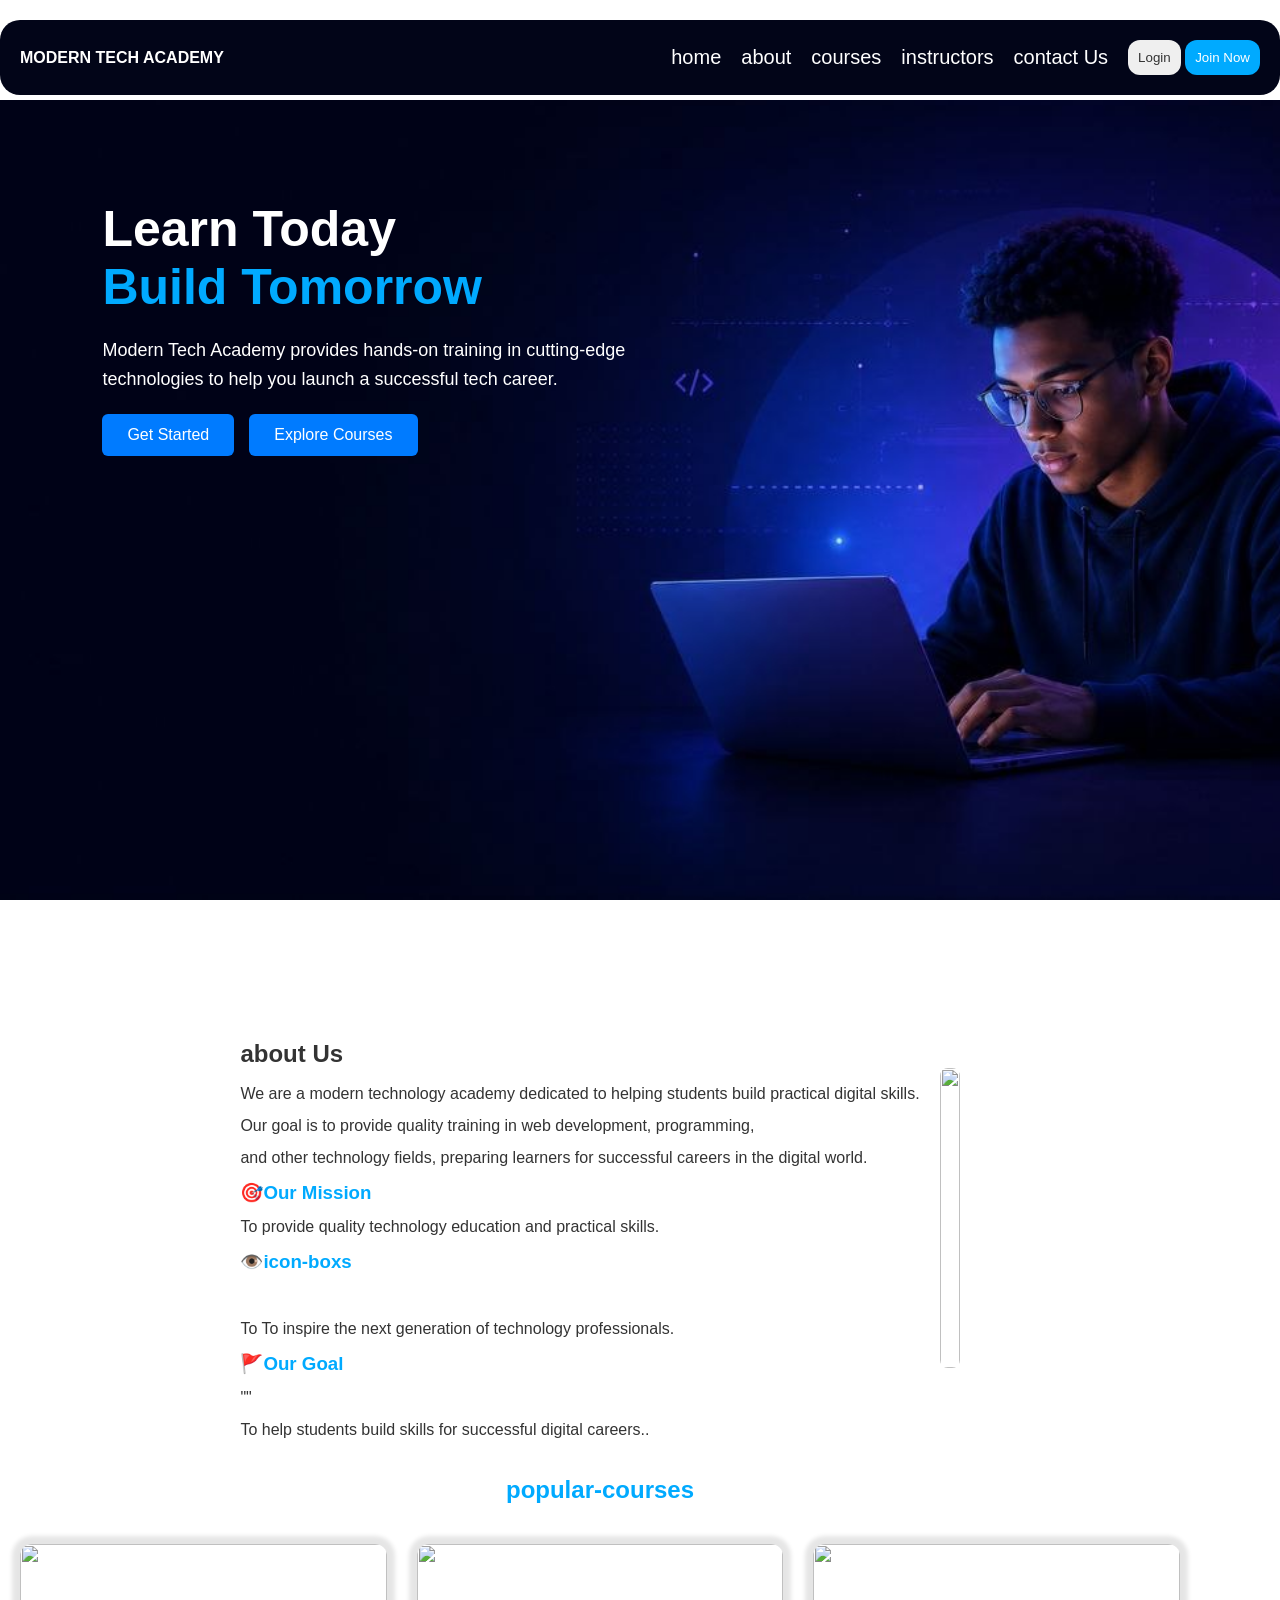
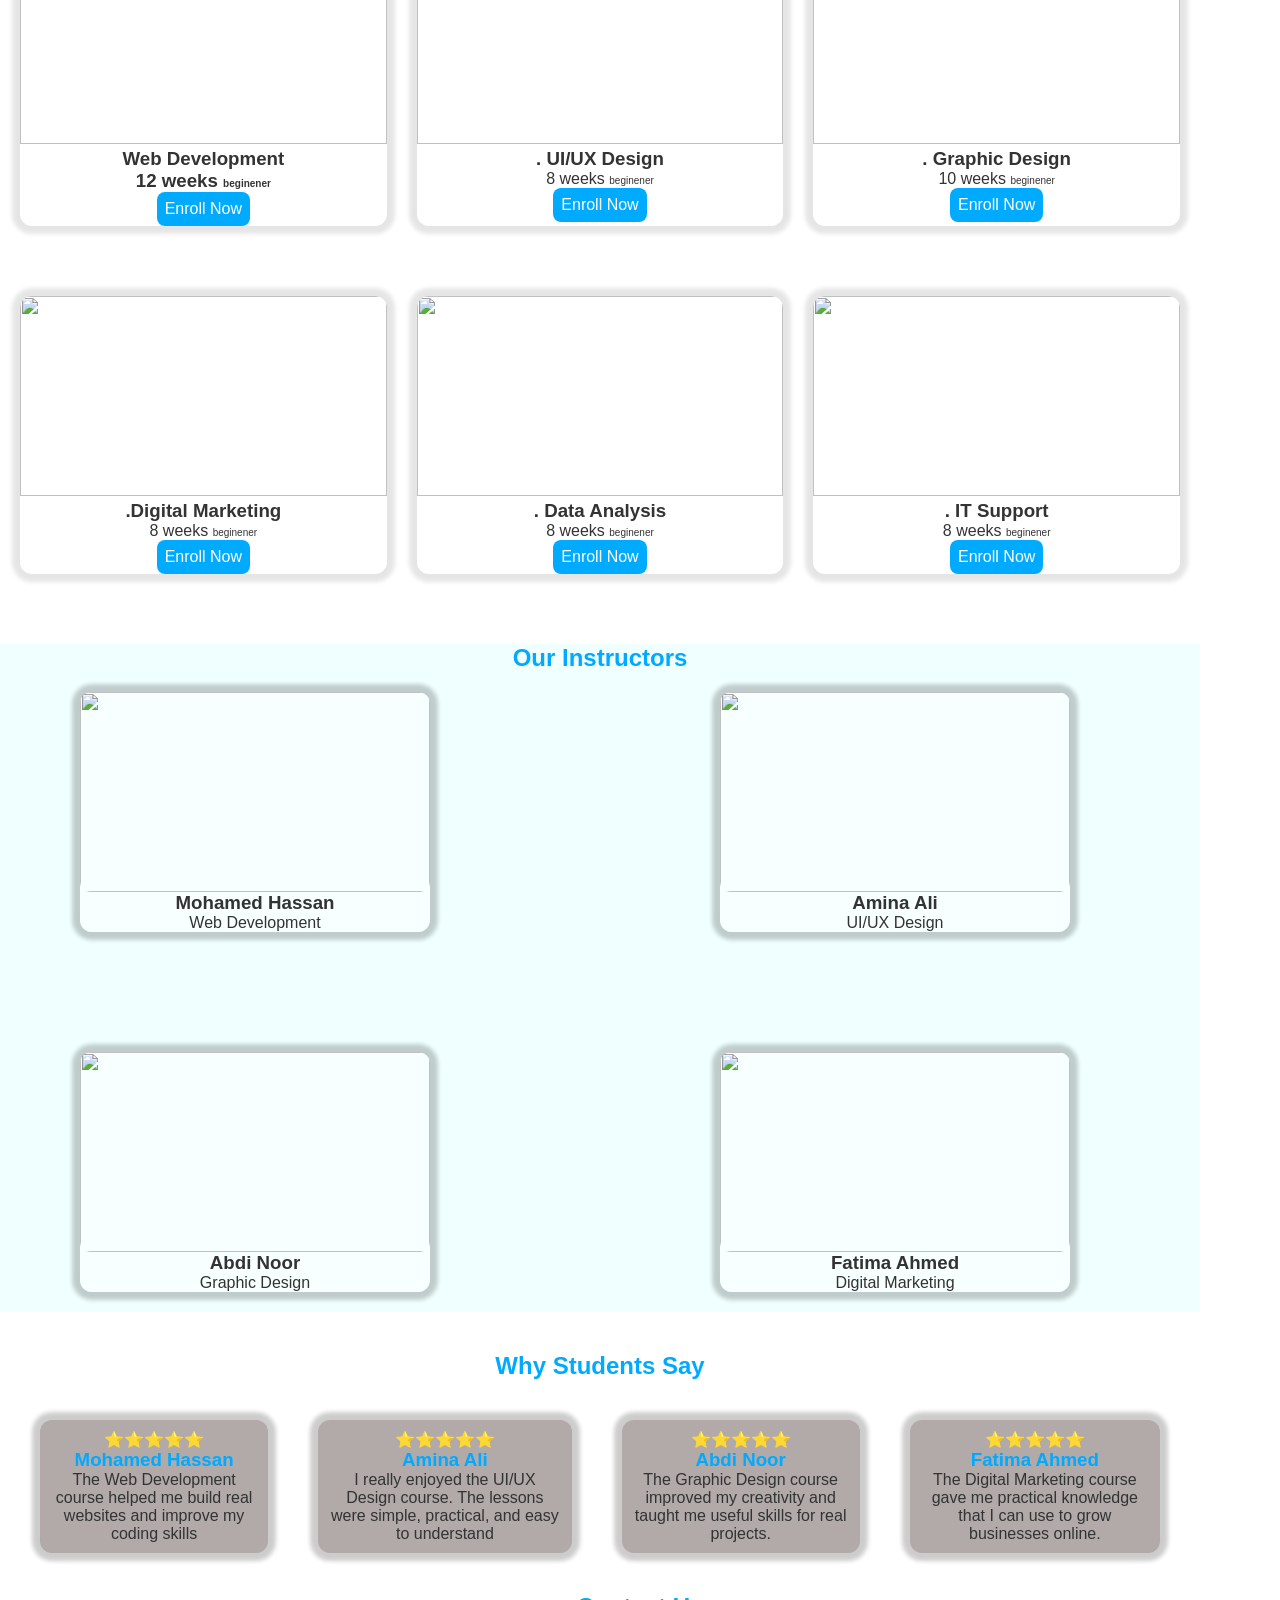
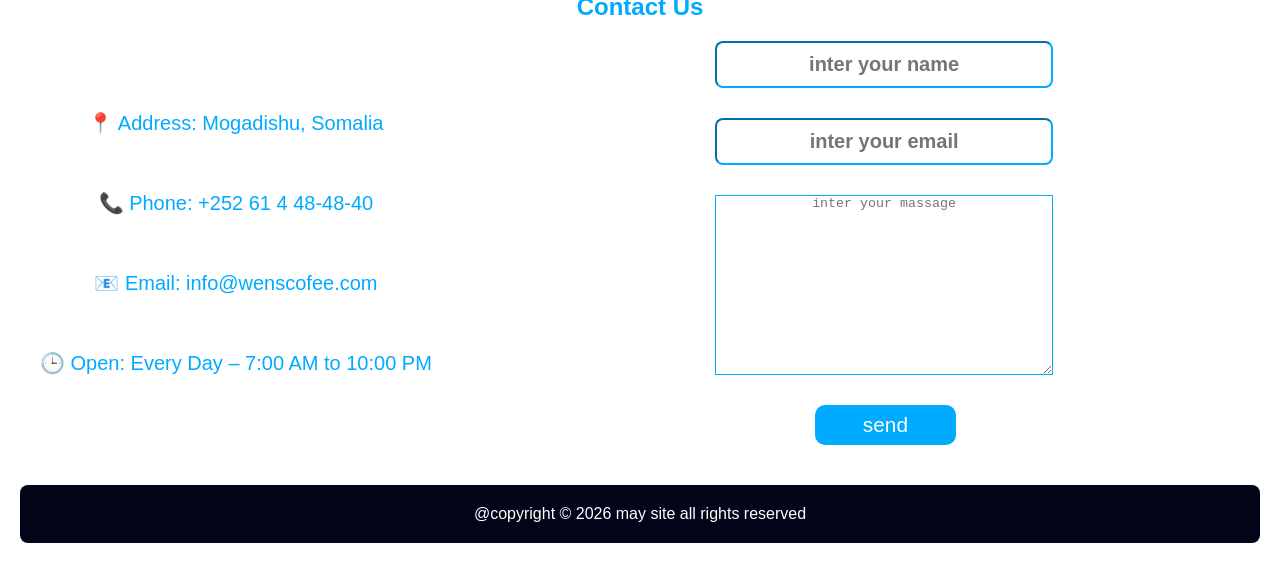
==== index.html @ 13db1edb "modern website" ====
<!DOCTYPE html>
<html lang="en">
<head>
    <meta charset="UTF-8">
    <meta name="viewport" content="width=device-width, initial-scale=1.0">
    <title>MODERN TECH ACADEMY</title>
    <link rel="stylesheet" href="style.css">
</head>
<body>

    <header>
        <h1>MODERN TECH ACADEMY</h1>
 <nav class="navbar">
     <ul>
        <li><a href="#home">home</a></li>
        <li><a href="#about">about</a></li>
        <li><a href="#courses">courses</a></li>
        <li><a href="#instructors">instructors</a></li>
        <li><a href="#contact">contact Us</a></li>
    
       <div class="button">
        
                <button class="btn-login">Login</button>
                <button class="btn-join">Join Now</button>

            </div>
        </ul>
</nav>
    
    </header>


<div class="hero"  id="home"> 

    <h2>Learn Today <br><span>Build Tomorrow</span></h2> 

    <p> 
        Modern Tech Academy provides hands-on training in cutting-edge 
        technologies to help you launch a successful tech career. 
    </p>

    <div class="hero-buttons">
        <button >Get Started</button>
        <button>Explore Courses</button>
    </div>

</div>



<!-- main-section -->
 <main>
<section id="about">
    <div class="contect">
    <h2>about Us</h2>
    <p>We are a modern technology academy dedicated to helping students build practical digital skills. <br>Our goal is to provide quality training in web development, programming,<br> and other technology fields, preparing learners for successful careers in the digital world.</p>
     <div class="icons">
        <div class="icon-boxs">
            <h3>🎯Our Mission</h3>
            <p>To provide quality technology education and practical skills.</p>

        </div>
        <div class="icon-boxs">
    
            <h3>👁️icon-boxs</h3><br>
            <p>To To inspire the next generation of technology professionals.</p>

        </div>
        <div class="icon-boxs">
            <h3>🚩Our Goal</h3>
            ""
            <p>To help students build skills for successful digital careers..</p>

        </div>

     </div>
    </div>

    <div class="about-image">
        <img src="https://media.istockphoto.com/id/1571674952/photo/back-view-of-teenage-girl-using-laptop-during-computer-class-at-high-school.jpg?s=612x612&w=0&k=20&c=sWRdiVLe3V6parbnby6vKGh4ZtUOgqmDd8uWuiWthV8=" alt="">

    </div>
</section>
<!-- courses -->
 <section id="courses">
       <h2>popular-courses</h2>
       <div class="courses-container">
    <div class="course-card">
    <img src="https://images.openai.com/static-rsc-4/QPNBPElZnaIVFCuU1VSzYpZhnJCaXeLyAg9jSMtHXM7Meg4sY9HgHfqc9CdBJuykXgiltqg2AqP-2JxrOMpMVvjF8WTwm7m_8i4-VIVR1AG2Lhk74aeWKw-ckvJ4wiFZkYzI7iluvey79s0nkLQ4tibq54R3rHczf3x38xFNwQY?purpose=inline">
    <h3>Web Development<course-card/h3>
    <p>12 weeks <span> beginener</span></p>
    <button>Enroll Now</button>

    </div>

    <div class="course-card">   
    <img src="https://images.openai.com/static-rsc-4/5BFVq3dOlryVgLButUFHd_aopmIiikff4LjKuGCVNMDlVCN0zPv23Qp_vHYm4eFmzEFRroyXSEyF7xWHnZBmP-GTmCRZQvD50b8I-0fr8AAPGaGbQIRkzKT0mFrcDV1WM1alyFQu-sE6wljj1wbhHzJGVXBiKbLoQDC5JfU7O3I?purpose=inline">
    <h3>. UI/UX Design</h3>
    <p>8 weeks <span> beginener</span></p>
    <button>Enroll Now</button>

    </div>
    <div class="course-card">
    <img src="https://images.openai.com/static-rsc-4/wadIYrkDdbzQtE0FFgJuhHxuRIfmAZLCueeH_5cL-sWtxZ0lhTbiu7riTDAtL-yFA9LCM2IeexCmgFSvjGltj98wkiQo5uZjVWQ8IHEI-CILM2HFhYnA7Nt1FY124AXuLBdJqXTqJKnvGsvfIw6rYlpRIA4PzXarXTJtFewpui4?purpose=inline">
    <h3>. Graphic Design</h3>
    <p>10 weeks <span> beginener</span></p>
    <button>Enroll Now</button>

    </div>

    <div class="course-card">
    <img src="https://images.openai.com/static-rsc-4/Pbz5mV8Gi0MfXARkfZIJ-rBdNbaqCtUgm1Ze3GsYQlXTgnXq-5APitQ5qFs2LAol3KTieX-4wpFQ8q1To-pUAaMq-fcREux3ouJYyxskHKlwC2AGlHE_px0f5DrXvKKX9p789McFXU1W1Na7WAlKsVvZE1kA-Mh5p1gciv9JzZE?purpose=inline">
    <h3>.Digital Marketing</h3>
    <p>8 weeks <span> beginener</span></p>
    <button>Enroll Now</button>

    </div>
    
    <div class="course-card">
    <img src="https://images.openai.com/static-rsc-4/udR6-RAWKyJRFujNPvj5HWeLfhmQVJvmnpXKdh02wZNJuPhtCirkPGSaOkUeelQojwge6yc7YvCxmDXoL4vTuF6tzMiCWPZ2q2TAIrYoiJPf_xU94xydB01lOKnOX-4BwQ7YSN4lCLRZaPIYbptPeHDAU_1m3X_FG5yVqysyRoQ?purpose=inline">
    <h3>. Data Analysis</h3>
    <p>8 weeks <span> beginener</span></p>
    <button>Enroll Now</button>

    </div>
    
    <div class="course-card">
    <img src="https://images.openai.com/static-rsc-4/T_APbc1acd6mASlPhoEKB7yC-YWphTMoVt8tp6qZBwCeEHeizMP6xfFBvezKenEMUezL5kEfuw92PzpiW82jmxJub4907EzYVIk2DL31hPcJRyDu7F1-dG3rTL8ySy-MjfR-Ch1YO4Mo2Kr-hqUy7rlRgbEanwL2KS-lMqP-rfY?purpose=inline">
    <h3>. IT Support</h3>
    <p>8 weeks <span> beginener</span></p>
    <button>Enroll Now</button>

    </div>
    
</div>
 </section>

 <!-- instructors -->
  <section id="instructors">
        <h2>Our Instructors</h2>
   <div class="instructors-container">


    <div  class="instructors-card">
        <img src="https://media.istockphoto.com/id/2224453551/photo/software-developers-reviewing-code-on-computer-screen.jpg?s=612x612&w=0&k=20&c=WdMGquMTr439uphaDsIHmOurjagiAPgQwKm7rtr5l20=">
          <h3>Mohamed Hassan</h3>
          <p>Web Development</p>

    </div>

    <div  class="instructors-card">
        <img src="https://media.istockphoto.com/id/2232843523/photo/ui-ux-design-and-development-concepts-developers-interact-with-cutting-edge-virtual-screens.jpg?s=612x612&w=0&k=20&c=0thc6YIjyeAivM_06FPCUQAZVjr3pdOsgFek9r8XrHo=" alt="">
          <h3>Amina Ali</h3>
          <p>UI/UX Design</p>

    </div>
    <div  class="instructors-card">
        <img src="https://media.istockphoto.com/id/2231947588/video/close-up-hand-of-creative-designer-team-brainstorm-branding-ar-project-with-designer-team-at.jpg?s=640x640&k=20&c=dAkFd8K-x8FV3yvwyA1BVLGDqOtS8E9l-L3f3H-qX34=" alt="">
          <h3>Abdi Noor</h3>
          <p>Graphic Design</p>

    </div>
    <div  class="instructors-card">
        <img src="https://media.istockphoto.com/id/2222963971/photo/businessman-analyzing-financial-data-on-laptop-in-modern-office.jpg?s=612x612&w=0&k=20&c=Mv05iXy3bP-xesdlL8d31TICCn1sh8po4mdjvXSZCj4=" alt="">
          <h3>Fatima Ahmed</h3>
          <p>Digital Marketing</p>

    </div>

   </div>

  </section>

  <!-- why students sey -->

  <section  class="students-say">

    <h2>Why Students Say</h2>

    <div class="student-container">
        
        <div class="student-card">
             <span>⭐️⭐️⭐️⭐️⭐️</span>
             <h3>Mohamed Hassan</h3>
             <p>The Web Development course helped me build real websites and improve my coding skills</p>

        </div>
        <div class="student-card">
             <span>⭐️⭐️⭐️⭐️⭐️</span>
             <h3>Amina Ali</h3>
             <p>I really enjoyed the UI/UX Design course. The lessons were simple, practical, and easy to understand</p>

        </div>
        <div class="student-card">
             <span>⭐️⭐️⭐️⭐️⭐️</span>
             <h3>Abdi Noor</h3>
             <p>The Graphic Design course improved my creativity and taught me useful skills for real projects.</p>

        </div>
        <div class="student-card">
             <span>⭐️⭐️⭐️⭐️⭐️</span>
             <h3>Fatima Ahmed</h3>
             <p>The Digital Marketing course gave me practical knowledge that I can use to grow businesses online.</p>

        </div>

    </div>

  </section>

 </main>
 <!-- contect us -->
 <section  id="contact">
       <h2>Contact Us</h2>
    <div class=" contect-us">

  
     
<div class="contact-info">
  

        <p>📍 Address: Mogadishu, Somalia</p>
        <p>📞 Phone: +252 61 4 48-48-40</p>
        <p>📧 Email: info@wenscofee.com</p>
        <p>🕒 Open: Every Day – 7:00 AM to 10:00 PM</p>
    </div>

    <form>
        <input type="text" placeholder="inter your name">
        <input type="email" placeholder="inter your email">
    <textarea  placeholder="inter your massage"></textarea>
    <button>send</button>

    </form>
</div>

    </section>

<footer>
            @copyright  &copy; 2026 may site  all rights reserved
        </footer>


    
</body>
</html>
---- style.css ----
*{
    margin: 0;
    padding: 0;
    box-sizing: border-box;
}

body{
    font-family:Arial, Helvetica, sans-serif;
    color: #333;
}

header{
    position: fixed;
    top: 0;
    left: 0;
    background-color: #020518;
    width: 100%;
    display: flex;
    justify-content:space-between;
    align-items: center;
    color: #fff;
    border-radius: 20px;
    flex-wrap: wrap;
    margin-right: 10px;
    margin-top: 20px;




}
header h1{
    font-size: 16px;
    padding: 20px;
}


 /* hero sction */
.hero {
    background-image: url("./image/image.modern.jpg");
    background-size: cover;
    background-position: center;
    background-repeat: no-repeat;
    background-attachment: fixed;
    padding: 100px 8%;
    color: white;
    height: 100vh;
    display: block;
    margin-top: 100px;
   

}

.hero h2 {
    font-size: 50px;
    margin:  0  0  20px;
}

.hero h2 span {
    color: #00aaff;
}

.hero p {
    font-size: 18px;
    line-height: 1.6;
    max-width: 600px;
}


/* buttens-------- */
.hero-buttons {
    display: flex;
    gap: 15px;
    margin-top: 20px;
}

.hero-buttons button {
    padding: 12px 25px;
    border: none;
    border-radius: 6px;
    font-size: 16px;
    cursor: pointer;
    background: #007bff;
    color: white;
}

.hero-buttons button:hover {
    background: #0056b3;
}









/* navbar */


 .navbar ul{
    display: flex;
    gap: 20px;
    align-items: center;
    margin: 20px;



} 


ul {
    list-style: none;


}

li a{
    text-decoration: none;
    color: #fff;
    font-size: 20px;
}


.button .btn-login{
   border-color:  inherit ;
    padding: 10px;
    color: #333;
    border: none;
    border-radius: 12px;

    
 }
.button .btn-join{
    background: #00aaff;
    padding: 10px;
    color: #fff;
    border: none;
    border-radius: 12px;

    
 }










/* main-section */
main{
    max-width: 1200px;

}

#about{
    display: flex;
    justify-content: center;
    align-items: center;
    gap: 20px;
    margin: auto;
    margin-bottom: 40px;
    margin: 30px;
    line-height: 2;

}
.about-section h2{
    text-align: center;
    font-size: 2rem;
    line-height: 1.6;

}
 .icon .icon-boxs{
    display: flex;
    gap: 20px;
}




.about-section .contect{
     margin-left: 20px;
}

 .about-image img{
   width: 100%;
  height: 300px;
  object-fit: cover;
  border-radius: 8px;
  margin-bottom: 40px;
  
 
} 
.about-section h2{
    color: #00aaff;
}

.contect h3{
    color: #00aaff;
}

/* courses section */
#courses h2{
    margin-top: 20px;
    text-align: center;
    color: #00aaff;
    margin-bottom: 40px;
    
    
}



.courses-container{
    display: grid;
    grid-template-columns: repeat(3,1fr);
    gap: 30px;
    margin: 10px  20px  30px;

}




.course-card{
    background:  #fff;
    text-align: center;
    overflow: hidden;
    box-shadow: 0 0 4px 8px rgba(0, 0, 0, 0.1);
    border-radius:  12px;
    margin-bottom: 40px;
     z-index: 999;
    transition: transform 0.3s ease;


}
.course-card:hover{
     transform: scale(1.05);

}



.course-card p span {
    font-size: 10px;
}

.course-card img{
     width:  100%;
     height: 200px;
     object-fit: cover;
}

.course-card button{
    padding: 8px;
    background-color:#00aaff;
    color: #fff;
    font-size: 16px;
    border: none;
    border-radius: 8px;

}

/* instructors-section */

#instructors{
    background-color: azure;
   text-align: center;
    color: #333;


}

#instructors  h2{
    font-size: 1.5rem;
    color: #00aaff;
}
 
.instructors-container{
    display:  grid;
    grid-template-columns: repeat(2,1fr);
   gap: 80px;


  

}

.instructors-card{
    background-color: #ffffff86;
    color: #333;
    border-radius: 12px;
    box-shadow:  0 0 4px 8px rgba(0, 0, 0, 0.2);
    margin:  20px auto;
    transition: transform 0.3s ease;
}

.instructors-card:hover{
    transform:  scale(1.05);
}




 .instructors-card{
 display:  flex;
 flex-direction: column;
 margin-left: 80px;
 align-items: center;

 

}




.instructors-card img{
    width: 350px;
    height: 200px;
    border-radius: 10px;
    align-items: center;
    margin-left:  30 auto;
 

}

/* students-say-section */


.students-say{

    text-align: center;
    color: #333;
    margin: 20px;
    padding: 20px;
    border-radius: 10px;

    
}

.students-say h2{

    color: #00aaff;
}

.student-container{
    display: flex;
    gap: 50px;
    margin-top: 40px;

}

.student-card{
    background-color: #b2a9a9;
    text-align: center;
    font-size: 16px;
    padding: 10px;
    box-shadow: 0 0 4px 8px rgba(0, 0, 0, 0.2);
    border-radius: 12px;
    transition: tranform 0.3s ease;
}

.student-card:hover{
    transform: scale(1.05);
}




.student-card h3{
    color: #00aaff;
}

/* contact us */

.contect-us{
    display: flex;
     justify-content: space-between;
     align-items: center;
     text-align: center;
     margin:  auto;
     padding: 20px;
     
}



#contact  {
    text-align: center;
    color: #00aaff;
    margin: auto;

}

.contect-us h2{
    text-align: center;
    color: #00aaff;
    margin-top: 30px;
}


.contact-info {
    font-size: 20px;
    line-height: 4;
    padding: 20px;
}

 form{
  display: grid;
  flex-direction: column;
  margin: auto;
gap: 30px;
}

form  input{
    width: 120%;
    font-size: 20px;
    text-align: center;
    font-weight: bold;
    padding: 10px;
    border-color: #00aaff;
    border-radius: 8px;
    text-shadow: 0 0 4px 10px rgba(0, 0, 0, 0.2);
    outline: none;

}

textarea{
    width: 120%;
    height: 20vh;
    text-align: center;
border-color: #00aaff;
outline: none;
}

form button{
   width: 50%;
   background-color: #00aaff;
   padding: 8px;
   font-size: 1.3rem;
   color: #fff;
   border: none;
   border-radius: 10px;
   align-items: center;
   margin-left: 100px;
   cursor: pointer ;
}


footer{
    background-color: #020518;
    margin: 20px;
    padding: 20px;
    text-align: center;
    border-radius: 8px;
    color: #fff;

}




/* =========================
   TABLET RESPONSIVE
   768px - 1024px
========================= */

@media (max-width: 1024px) {

    header {
        margin-top: 10px;
        border-radius: 12px;
        padding: 0 15px;
    }

    header h1 {
        font-size: 15px;
        padding: 15px 5px;
    }

    .navbar ul {
        gap: 12px;
        margin: 10px 5px;
    }

    li a {
        font-size: 16px;
    }

    .button .btn-login,
    .button .btn-join {
        padding: 8px 10px;
    }


    /* Hero */

    .hero {
        height: 80vh;
        padding: 120px 6% 60px;
        background-attachment: scroll;
    }

    .hero h2 {
        font-size: 42px;
    }

    .hero p {
        font-size: 17px;
        max-width: 550px;
    }


    /* About */

    #about {
        gap: 25px;
        margin: 30px 20px;
    }

    .about-image img {
        height: 250px;
    }


    /* Courses */

    .courses-container {
        grid-template-columns: repeat(2, 1fr);
        gap: 20px;
        margin: 10px 20px 30px;
    }


    /* Instructors */

    .instructors-container {
        grid-template-columns: repeat(2, 1fr);
        gap: 20px;
    }

    .instructors-card {
        margin-left: 20px;
        margin-right: 20px;
    }

    .instructors-card img {
        width: 90%;
        height: 200px;
        margin: 0;
    }


    /* Students */

    .student-container {
        flex-wrap: wrap;
        gap: 25px;
    }

    .student-card {
        flex: 1 1 45%;
    }


    /* Contact */

    .contect-us {
        gap: 30px;
        padding: 20px;
    }

    form input,
    textarea {
        width: 100%;
    }

    form button {
        width: 60%;
        margin-left: auto;
        margin-right: auto;
    }

}


/*  MOBILE RESPONSIVE 767px AND BELOW  */

@media (max-width: 767px) {

    /* Header */

    header {
        position: fixed;
        top: 0;
        left: 0;
        width: 100%;
        margin: 0;
        border-radius: 0;
        padding: 10px 15px;
        flex-direction: column;
        z-index: 9999;
    }

    header h1 {
        font-size: 18px;
        padding: 5px;
        text-align: center;
    }

    .navbar ul {
        display: flex;
        flex-wrap: wrap;
        justify-content: center;
        gap: 10px;
        margin: 8px 0;
    }

    li a {
        font-size: 14px;
    }

    .button {
        display: flex;
        gap: 8px;
        margin-bottom: 5px;
    }

    .button .btn-login,
    .button .btn-join {
        padding: 7px 10px;
        font-size: 13px;
    }


    /* Hero */

    .hero {
        height: auto;
        min-height: 100vh;
        padding: 150px 20px 70px;
        background-attachment: scroll;
        background-position: center;
    }

    .hero h2 {
        font-size: 35px;
        line-height: 1.2;
        margin-bottom: 20px;
    }

    .hero p {
        font-size: 16px;
        line-height: 1.6;
        max-width: 100%;
    }

    .hero-buttons {
        flex-direction: column;
        gap: 12px;
        width: 100%;
    }

    .hero-buttons button {
        width: 100%;
    }


    /* About */

    #about {
        flex-direction: column;
        margin: 30px 20px;
        gap: 20px;
        line-height: 1.7;
    }

    .about-section h2 {
        font-size: 1.7rem;
    }

    .about-section .contect {
        margin-left: 0;
    }

    .about-image {
        width: 100%;
    }

    .about-image img {
        width: 100%;
        height: 220px;
        margin-bottom: 20px;
    }


    /* Courses */

    #courses h2 {
        font-size: 1.7rem;
        margin-bottom: 30px;
    }

    .courses-container {
        grid-template-columns: 1fr;
        gap: 20px;
        margin: 10px 20px 30px;
    }

    .course-card {
        width: 100%;
        margin-bottom: 20px;
    }

    .course-card:hover {
        transform: none;
    }

    .course-card img {
        height: 200px;
    }


    /* Instructors */

    #instructors {
        padding: 30px 15px;
    }

    .instructors-container {
        grid-template-columns: 1fr;
        gap: 10px;
    }

    .instructors-card {
        width: 100%;
        margin: 15px auto;
        padding: 15px;
    }

    .instructors-card:hover {
        transform: none;
    }

    .instructors-card img {
        width: 100%;
        height: 220px;
        margin: 0;
        object-fit: cover;
    }


    /* Students Say */

    .students-say {
        margin: 20px 10px;
        padding: 15px;
    }

    .student-container {
        flex-direction: column;
        gap: 20px;
        margin-top: 30px;
    }

    .student-card {
        width: 100%;
    }

    .student-card:hover {
        transform: none;
    }


    /* Contact */

    .contect-us {
        flex-direction: column;
        gap: 30px;
        padding: 20px 15px;
    }

    .contact-info {
        font-size: 16px;
        line-height: 2.2;
        padding: 10px;
    }

    form {
        width: 100%;
        gap: 20px;
    }

    form input,
    textarea {
        width: 100%;
        font-size: 16px;
    }

    textarea {
        height: 150px;
    }

    form button {
        width: 70%;
        margin: auto;
        font-size: 1rem;
    }


    /* Footer */

    footer {
        margin: 10px;
        padding: 20px 10px;
        font-size: 14px;
    }

}
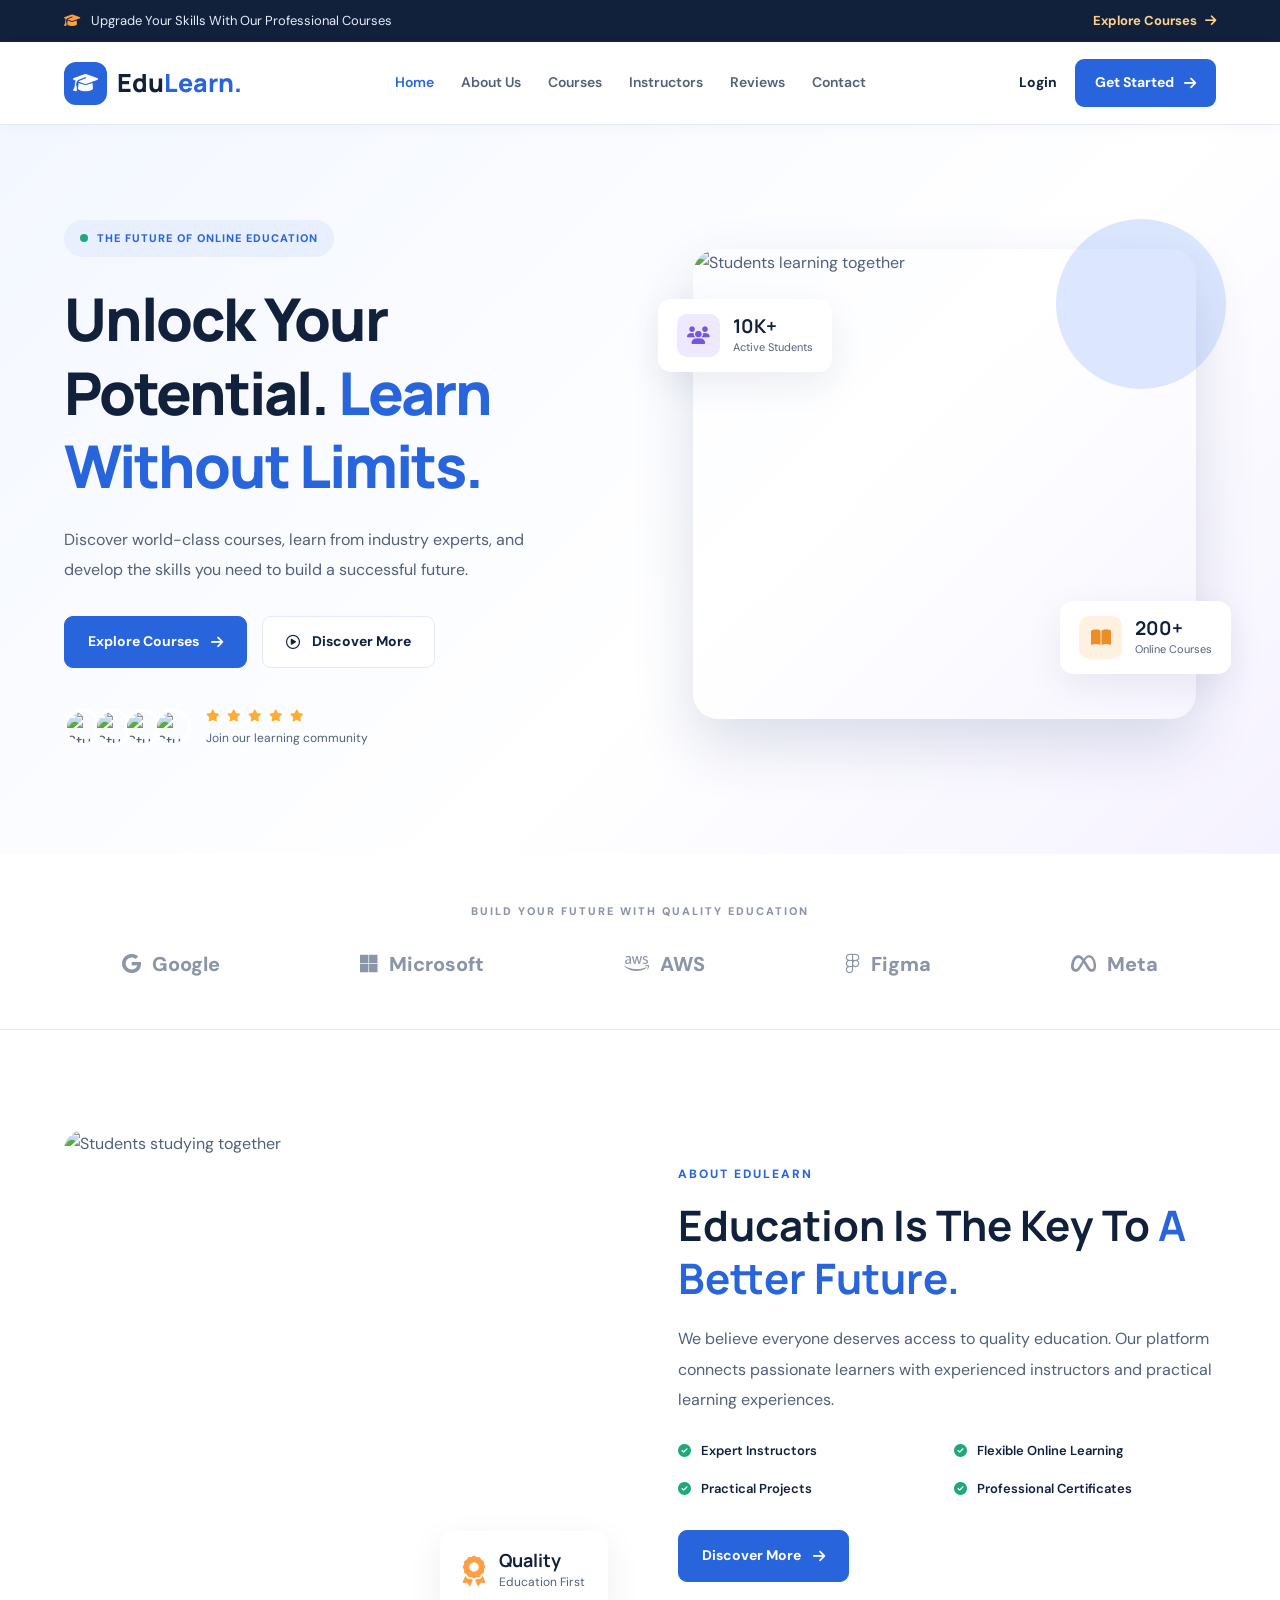
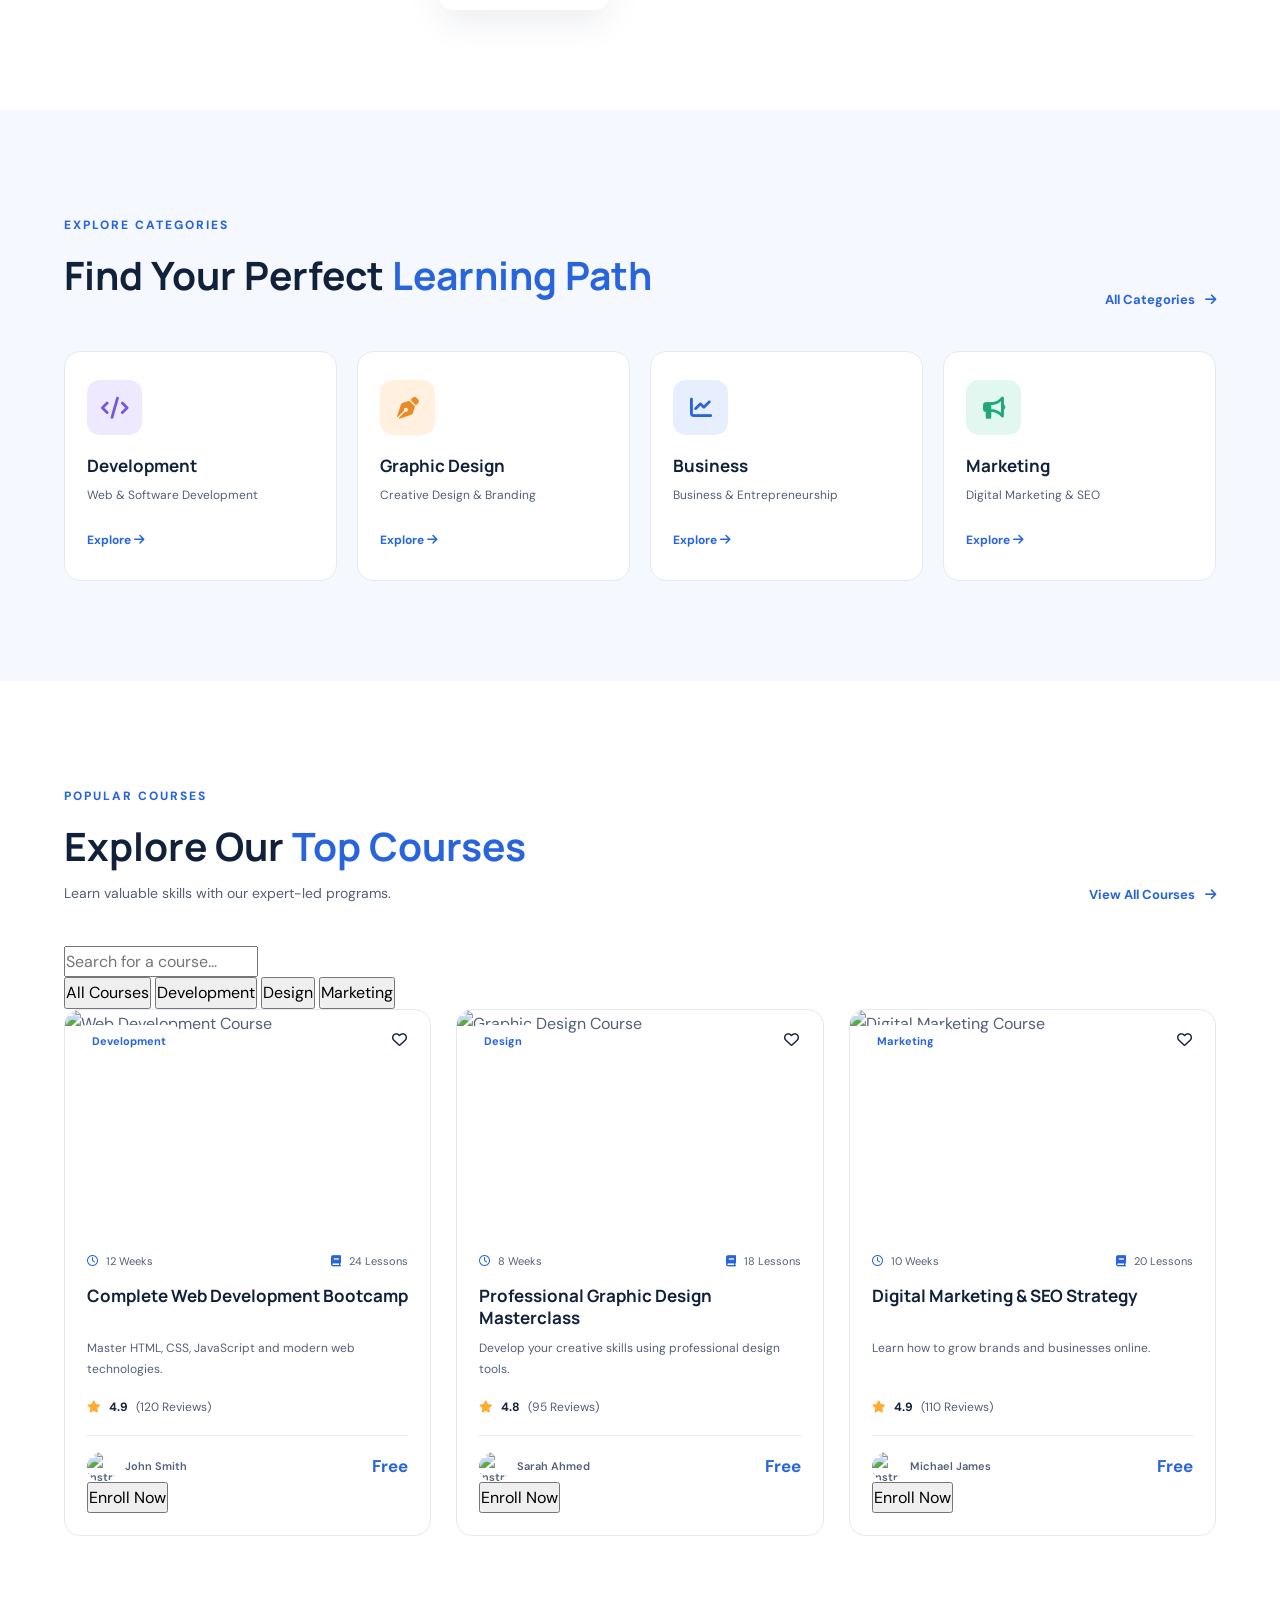
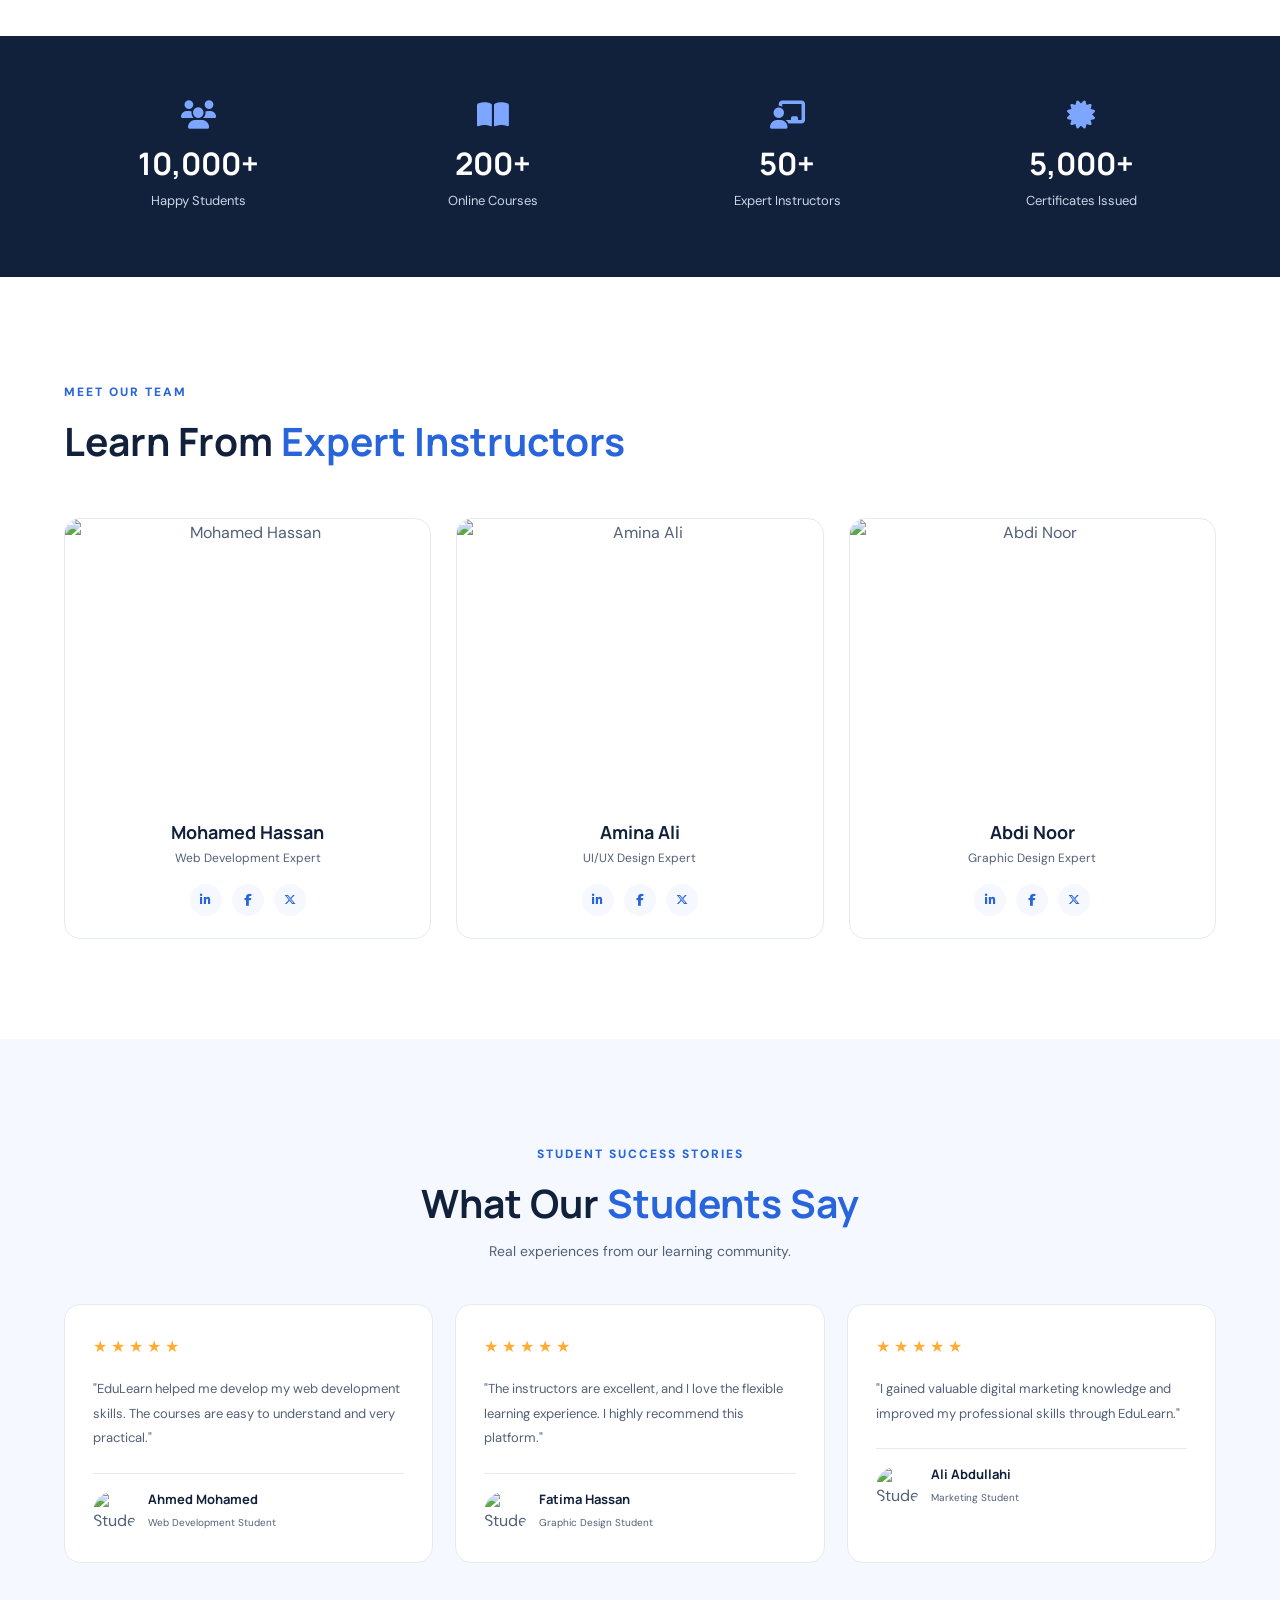
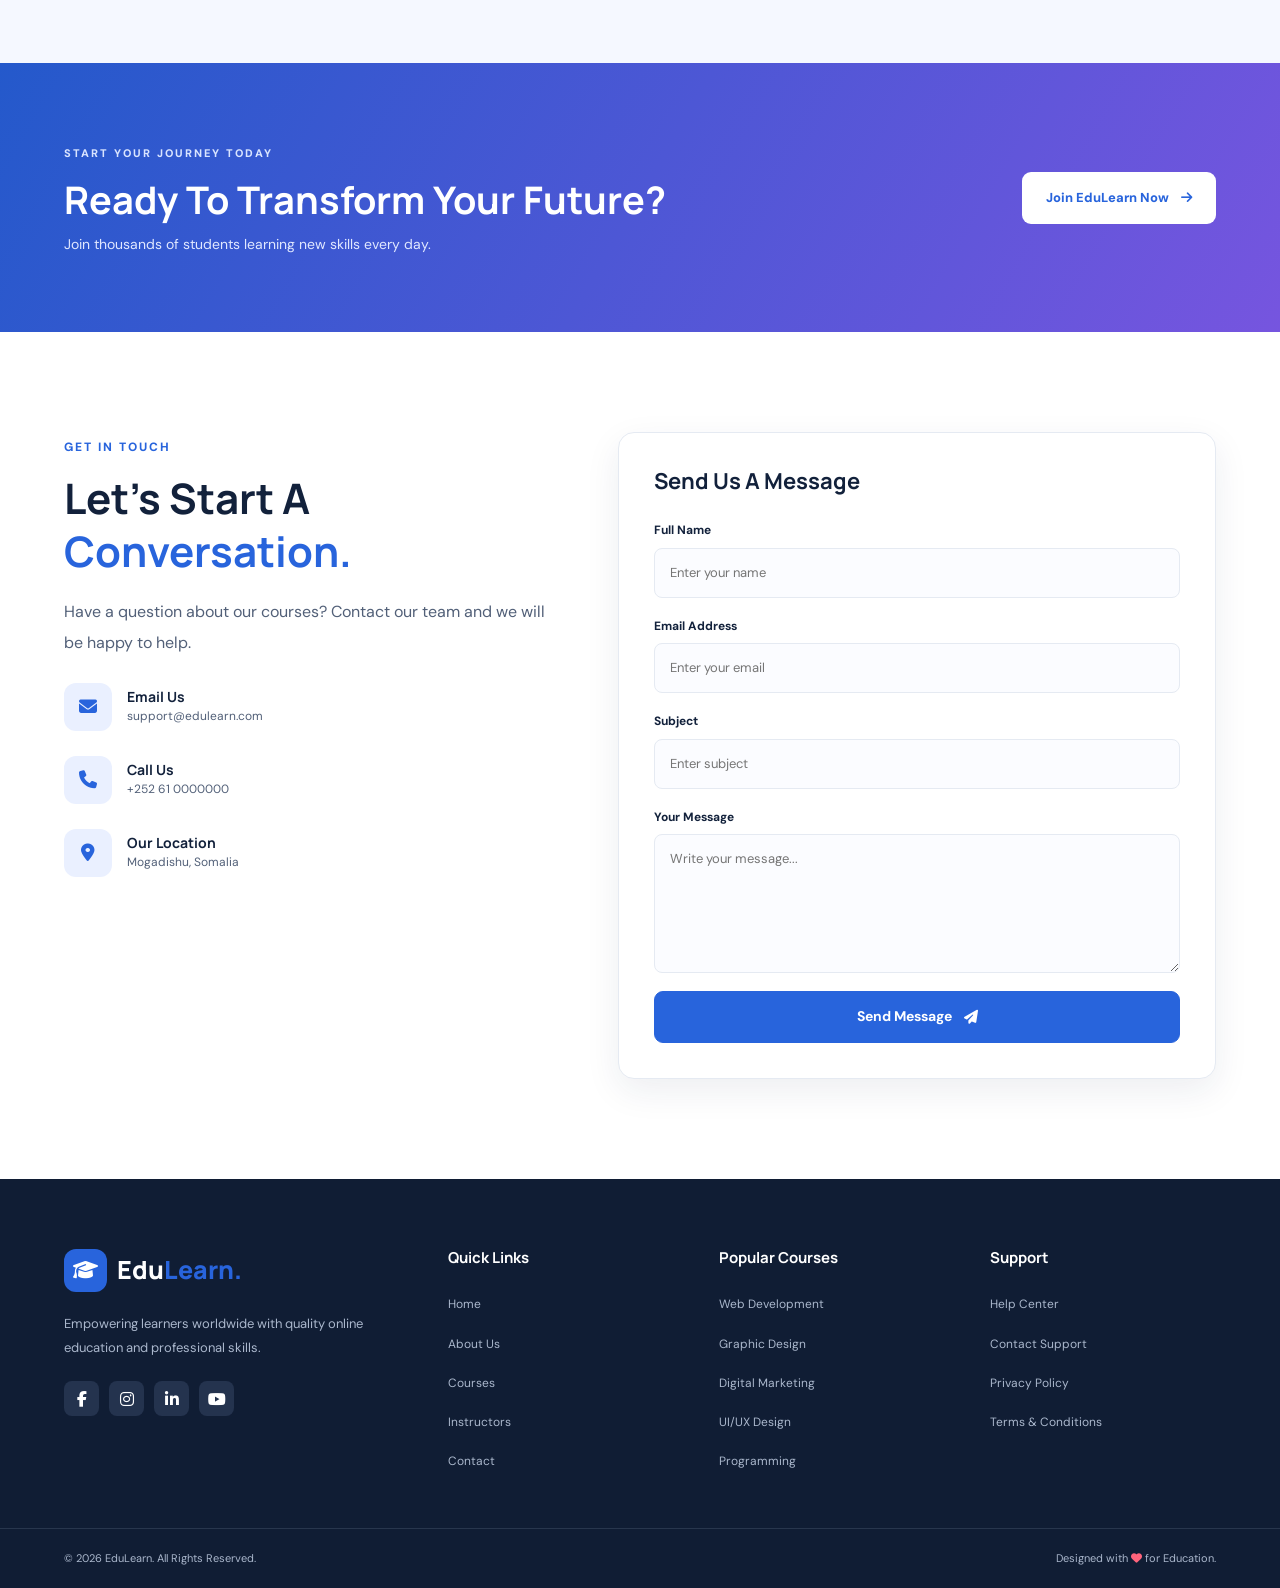
==== commit 7ad1d151: "leaning" ====
--- a/index.html
+++ b/index.html
@@ -1,247 +1,838 @@
 
-<!DOCTYPE html>
+<!doctype html>
 <html lang="en">
-<head>
-    <meta charset="UTF-8">
-    <meta name="viewport" content="width=device-width, initial-scale=1.0">
-    <title>MODERN TECH ACADEMY</title>
-    <link rel="stylesheet" href="style.css">
-</head>
-<body>
-
-    <header>
-        <h1>MODERN TECH ACADEMY</h1>
- <nav class="navbar">
-     <ul>
-        <li><a href="#home">home</a></li>
-        <li><a href="#about">about</a></li>
-        <li><a href="#courses">courses</a></li>
-        <li><a href="#instructors">instructors</a></li>
-        <li><a href="#contact">contact Us</a></li>
-    
-       <div class="button">
-        
-                <button class="btn-login">Login</button>
-                <button class="btn-join">Join Now</button>
-
-            </div>
-        </ul>
-</nav>
-    
+  <head>
+    <meta charset="UTF-8" />
+    <meta name="viewport" content="width=device-width, initial-scale=1.0" />
+
+    <meta
+      name="description"
+      content="EduLearn is a professional online learning platform offering courses, expert instructors and career development."
+    />
+    <meta
+      name="keywords"
+      content="Online Learning, Education, Courses, Web Development, Programming"
+    />
+    <meta name="author" content="EduLearn" />
+
+    <title>EduLearn - Learn Skills. Build Your Future.</title>
+
+    <!-- Google Fonts -->
+    <link rel="preconnect" href="https://fonts.googleapis.com" />
+    <link rel="preconnect" href="https://fonts.gstatic.com" crossorigin />
+    <link
+      href="https://fonts.googleapis.com/css2?family=DM+Sans:wght@400;500;600;700;800&family=Manrope:wght@400;500;600;700;800&display=swap"
+      rel="stylesheet"
+    />
+
+    <!-- Font Awesome -->
+    <link
+      rel="stylesheet"
+      href="https://cdnjs.cloudflare.com/ajax/libs/font-awesome/6.7.2/css/all.min.css"
+    />
+
+    <!-- Main CSS -->
+    <link rel="stylesheet" href="./style.css" />
+  </head>
+
+  <body>
+    <!-- ANNOUNCEMENT BAR -->
+    <div class="announcement-bar">
+      <div class="container announcement-content">
+        <p>
+          <i class="fa-solid fa-graduation-cap"></i>
+          Upgrade Your Skills With Our Professional Courses
+        </p>
+        <a href="#courses">
+          Explore Courses
+          <i class="fa-solid fa-arrow-right"></i>
+        </a>
+      </div>
+    </div>
+
+    <!-- HEADER -->
+    <header class="header" id="header">
+      <div class="container navbar">
+        <a href="#home" class="logo">
+          <div class="logo-icon">
+            <i class="fa-solid fa-graduation-cap"></i>
+          </div>
+          <span>Edu<span class="logo-highlight">Learn.</span></span>
+        </a>
+
+        <nav class="nav-menu" id="navMenu">
+          <ul class="nav-links">
+            <li><a href="#home" class="active">Home</a></li>
+            <li><a href="#about">About Us</a></li>
+            <li><a href="#courses">Courses</a></li>
+            <li><a href="#instructors">Instructors</a></li>
+            <li><a href="#testimonials">Reviews</a></li>
+            <li><a href="#contact">Contact</a></li>
+          </ul>
+
+          <div class="mobile-auth">
+            <a href="./login.html" class="login-btn" data-login-link>
+              Login
+            </a>
+
+            <a href="./login.html" class="register-btn" data-login-link>
+              Get Started
+            </a>
+
+            <a
+              href="./dashboard.html"
+              data-account-link
+              style="display: none"
+            >
+              My Account
+            </a>
+
+            <button type="button" data-logout style="display: none">
+              Logout
+            </button>
+          </div>
+        </nav>
+
+        <div class="nav-actions">
+          <a href="./login.html" class="login-btn" data-login-link>
+            Login
+          </a>
+
+          <a href="./login.html" class="register-btn" data-login-link>
+            Get Started
+            <i class="fa-solid fa-arrow-right"></i>
+          </a>
+
+          <a
+            href="./dashboard.html"
+            data-account-link
+            style="display: none"
+          >
+            My Account
+          </a>
+
+          <button type="button" data-logout style="display: none">
+            Logout
+          </button>
+        </div>
+
+        <button
+          class="menu-toggle"
+          id="menuToggle"
+          type="button"
+          aria-label="Open navigation menu"
+          aria-expanded="false"
+          aria-controls="navMenu"
+        >
+          <i class="fa-solid fa-bars"></i>
+        </button>
+      </div>
     </header>
 
-
-<div class="hero"  id="home"> 
-
-    <h2>Learn Today <br><span>Build Tomorrow</span></h2> 
-
-    <p> 
-        Modern Tech Academy provides hands-on training in cutting-edge 
-        technologies to help you launch a successful tech career. 
-    </p>
-
-    <div class="hero-buttons">
-        <button >Get Started</button>
-        <button>Explore Courses</button>
-    </div>
-
-</div>
-
-
-
-<!-- main-section -->
- <main>
-<section id="about">
-    <div class="contect">
-    <h2>about Us</h2>
-    <p>We are a modern technology academy dedicated to helping students build practical digital skills. <br>Our goal is to provide quality training in web development, programming,<br> and other technology fields, preparing learners for successful careers in the digital world.</p>
-     <div class="icons">
-        <div class="icon-boxs">
-            <h3>🎯Our Mission</h3>
-            <p>To provide quality technology education and practical skills.</p>
-
-        </div>
-        <div class="icon-boxs">
-    
-            <h3>👁️icon-boxs</h3><br>
-            <p>To To inspire the next generation of technology professionals.</p>
-
-        </div>
-        <div class="icon-boxs">
-            <h3>🚩Our Goal</h3>
-            ""
-            <p>To help students build skills for successful digital careers..</p>
-
-        </div>
-
-     </div>
-    </div>
-
-    <div class="about-image">
-        <img src="https://media.istockphoto.com/id/1571674952/photo/back-view-of-teenage-girl-using-laptop-during-computer-class-at-high-school.jpg?s=612x612&w=0&k=20&c=sWRdiVLe3V6parbnby6vKGh4ZtUOgqmDd8uWuiWthV8=" alt="">
-
-    </div>
-</section>
-<!-- courses -->
- <section id="courses">
-       <h2>popular-courses</h2>
-       <div class="courses-container">
-    <div class="course-card">
-    <img src="https://images.openai.com/static-rsc-4/QPNBPElZnaIVFCuU1VSzYpZhnJCaXeLyAg9jSMtHXM7Meg4sY9HgHfqc9CdBJuykXgiltqg2AqP-2JxrOMpMVvjF8WTwm7m_8i4-VIVR1AG2Lhk74aeWKw-ckvJ4wiFZkYzI7iluvey79s0nkLQ4tibq54R3rHczf3x38xFNwQY?purpose=inline">
-    <h3>Web Development<course-card/h3>
-    <p>12 weeks <span> beginener</span></p>
-    <button>Enroll Now</button>
-
-    </div>
-
-    <div class="course-card">   
-    <img src="https://images.openai.com/static-rsc-4/5BFVq3dOlryVgLButUFHd_aopmIiikff4LjKuGCVNMDlVCN0zPv23Qp_vHYm4eFmzEFRroyXSEyF7xWHnZBmP-GTmCRZQvD50b8I-0fr8AAPGaGbQIRkzKT0mFrcDV1WM1alyFQu-sE6wljj1wbhHzJGVXBiKbLoQDC5JfU7O3I?purpose=inline">
-    <h3>. UI/UX Design</h3>
-    <p>8 weeks <span> beginener</span></p>
-    <button>Enroll Now</button>
-
-    </div>
-    <div class="course-card">
-    <img src="https://images.openai.com/static-rsc-4/wadIYrkDdbzQtE0FFgJuhHxuRIfmAZLCueeH_5cL-sWtxZ0lhTbiu7riTDAtL-yFA9LCM2IeexCmgFSvjGltj98wkiQo5uZjVWQ8IHEI-CILM2HFhYnA7Nt1FY124AXuLBdJqXTqJKnvGsvfIw6rYlpRIA4PzXarXTJtFewpui4?purpose=inline">
-    <h3>. Graphic Design</h3>
-    <p>10 weeks <span> beginener</span></p>
-    <button>Enroll Now</button>
-
-    </div>
-
-    <div class="course-card">
-    <img src="https://images.openai.com/static-rsc-4/Pbz5mV8Gi0MfXARkfZIJ-rBdNbaqCtUgm1Ze3GsYQlXTgnXq-5APitQ5qFs2LAol3KTieX-4wpFQ8q1To-pUAaMq-fcREux3ouJYyxskHKlwC2AGlHE_px0f5DrXvKKX9p789McFXU1W1Na7WAlKsVvZE1kA-Mh5p1gciv9JzZE?purpose=inline">
-    <h3>.Digital Marketing</h3>
-    <p>8 weeks <span> beginener</span></p>
-    <button>Enroll Now</button>
-
-    </div>
-    
-    <div class="course-card">
-    <img src="https://images.openai.com/static-rsc-4/udR6-RAWKyJRFujNPvj5HWeLfhmQVJvmnpXKdh02wZNJuPhtCirkPGSaOkUeelQojwge6yc7YvCxmDXoL4vTuF6tzMiCWPZ2q2TAIrYoiJPf_xU94xydB01lOKnOX-4BwQ7YSN4lCLRZaPIYbptPeHDAU_1m3X_FG5yVqysyRoQ?purpose=inline">
-    <h3>. Data Analysis</h3>
-    <p>8 weeks <span> beginener</span></p>
-    <button>Enroll Now</button>
-
-    </div>
-    
-    <div class="course-card">
-    <img src="https://images.openai.com/static-rsc-4/T_APbc1acd6mASlPhoEKB7yC-YWphTMoVt8tp6qZBwCeEHeizMP6xfFBvezKenEMUezL5kEfuw92PzpiW82jmxJub4907EzYVIk2DL31hPcJRyDu7F1-dG3rTL8ySy-MjfR-Ch1YO4Mo2Kr-hqUy7rlRgbEanwL2KS-lMqP-rfY?purpose=inline">
-    <h3>. IT Support</h3>
-    <p>8 weeks <span> beginener</span></p>
-    <button>Enroll Now</button>
-
-    </div>
-    
-</div>
- </section>
-
- <!-- instructors -->
-  <section id="instructors">
-        <h2>Our Instructors</h2>
-   <div class="instructors-container">
-
-
-    <div  class="instructors-card">
-        <img src="https://media.istockphoto.com/id/2224453551/photo/software-developers-reviewing-code-on-computer-screen.jpg?s=612x612&w=0&k=20&c=WdMGquMTr439uphaDsIHmOurjagiAPgQwKm7rtr5l20=">
-          <h3>Mohamed Hassan</h3>
-          <p>Web Development</p>
-
-    </div>
-
-    <div  class="instructors-card">
-        <img src="https://media.istockphoto.com/id/2232843523/photo/ui-ux-design-and-development-concepts-developers-interact-with-cutting-edge-virtual-screens.jpg?s=612x612&w=0&k=20&c=0thc6YIjyeAivM_06FPCUQAZVjr3pdOsgFek9r8XrHo=" alt="">
-          <h3>Amina Ali</h3>
-          <p>UI/UX Design</p>
-
-    </div>
-    <div  class="instructors-card">
-        <img src="https://media.istockphoto.com/id/2231947588/video/close-up-hand-of-creative-designer-team-brainstorm-branding-ar-project-with-designer-team-at.jpg?s=640x640&k=20&c=dAkFd8K-x8FV3yvwyA1BVLGDqOtS8E9l-L3f3H-qX34=" alt="">
-          <h3>Abdi Noor</h3>
-          <p>Graphic Design</p>
-
-    </div>
-    <div  class="instructors-card">
-        <img src="https://media.istockphoto.com/id/2222963971/photo/businessman-analyzing-financial-data-on-laptop-in-modern-office.jpg?s=612x612&w=0&k=20&c=Mv05iXy3bP-xesdlL8d31TICCn1sh8po4mdjvXSZCj4=" alt="">
-          <h3>Fatima Ahmed</h3>
-          <p>Digital Marketing</p>
-
-    </div>
-
-   </div>
-
-  </section>
-
-  <!-- why students sey -->
-
-  <section  class="students-say">
-
-    <h2>Why Students Say</h2>
-
-    <div class="student-container">
-        
-        <div class="student-card">
-             <span>⭐️⭐️⭐️⭐️⭐️</span>
-             <h3>Mohamed Hassan</h3>
-             <p>The Web Development course helped me build real websites and improve my coding skills</p>
-
-        </div>
-        <div class="student-card">
-             <span>⭐️⭐️⭐️⭐️⭐️</span>
-             <h3>Amina Ali</h3>
-             <p>I really enjoyed the UI/UX Design course. The lessons were simple, practical, and easy to understand</p>
-
-        </div>
-        <div class="student-card">
-             <span>⭐️⭐️⭐️⭐️⭐️</span>
-             <h3>Abdi Noor</h3>
-             <p>The Graphic Design course improved my creativity and taught me useful skills for real projects.</p>
-
-        </div>
-        <div class="student-card">
-             <span>⭐️⭐️⭐️⭐️⭐️</span>
-             <h3>Fatima Ahmed</h3>
-             <p>The Digital Marketing course gave me practical knowledge that I can use to grow businesses online.</p>
-
-        </div>
-
-    </div>
-
-  </section>
-
- </main>
- <!-- contect us -->
- <section  id="contact">
-       <h2>Contact Us</h2>
-    <div class=" contect-us">
-
-  
-     
-<div class="contact-info">
-  
-
-        <p>📍 Address: Mogadishu, Somalia</p>
-        <p>📞 Phone: +252 61 4 48-48-40</p>
-        <p>📧 Email: info@wenscofee.com</p>
-        <p>🕒 Open: Every Day – 7:00 AM to 10:00 PM</p>
-    </div>
-
-    <form>
-        <input type="text" placeholder="inter your name">
-        <input type="email" placeholder="inter your email">
-    <textarea  placeholder="inter your massage"></textarea>
-    <button>send</button>
-
-    </form>
-</div>
-
-    </section>
-
-<footer>
-            @copyright  &copy; 2026 may site  all rights reserved
-        </footer>
-
-
-    
-</body>
-</html>+    <main>
+      <!-- HERO SECTION -->
+      <section class="hero" id="home">
+        <div class="container hero-container">
+          <div class="hero-content">
+            <div class="hero-badge">
+              <span class="badge-dot"></span>
+              THE FUTURE OF ONLINE EDUCATION
+            </div>
+
+            <h1>
+              Unlock Your Potential.
+              <span>Learn Without Limits.</span>
+            </h1>
+
+            <p class="hero-description">
+              Discover world-class courses, learn from industry experts, and
+              develop the skills you need to build a successful future.
+            </p>
+
+            <div class="hero-buttons">
+              <a href="#courses" class="btn-primary">
+                Explore Courses
+                <i class="fa-solid fa-arrow-right"></i>
+              </a>
+
+              <a href="#about" class="btn-secondary">
+                <i class="fa-regular fa-circle-play"></i>
+                Discover More
+              </a>
+            </div>
+
+            <div class="hero-trust">
+              <div class="trust-avatars">
+                <img src="https://i.pravatar.cc/80?img=12" alt="Student" />
+                <img src="https://i.pravatar.cc/80?img=32" alt="Student" />
+                <img src="https://i.pravatar.cc/80?img=47" alt="Student" />
+                <img src="https://i.pravatar.cc/80?img=11" alt="Student" />
+              </div>
+
+              <div class="trust-info">
+                <div class="trust-rating">
+                  <i class="fa-solid fa-star"></i>
+                  <i class="fa-solid fa-star"></i>
+                  <i class="fa-solid fa-star"></i>
+                  <i class="fa-solid fa-star"></i>
+                  <i class="fa-solid fa-star"></i>
+                </div>
+                <p>Join our learning community</p>
+              </div>
+            </div>
+          </div>
+
+          <div class="hero-visual">
+            <div class="hero-image-wrapper">
+              <img
+                src="https://images.unsplash.com/photo-1522202176988-66273c2fd55f?auto=format&fit=crop&w=1000&q=85"
+                alt="Students learning together"
+              />
+            </div>
+
+            <div class="floating-card students-card">
+              <div class="floating-icon purple-icon">
+                <i class="fa-solid fa-users"></i>
+              </div>
+              <div>
+                <h3>10K+</h3>
+                <p>Active Students</p>
+              </div>
+            </div>
+
+            <div class="floating-card courses-card">
+              <div class="floating-icon orange-icon">
+                <i class="fa-solid fa-book-open"></i>
+              </div>
+              <div>
+                <h3>200+</h3>
+                <p>Online Courses</p>
+              </div>
+            </div>
+
+            <div class="hero-decoration"></div>
+          </div>
+        </div>
+      </section>
+
+      <!-- PARTNERS -->
+      <section class="partners">
+        <div class="container">
+          <p>BUILD YOUR FUTURE WITH QUALITY EDUCATION</p>
+
+          <div class="partner-logos">
+            <span><i class="fa-brands fa-google"></i> Google</span>
+            <span><i class="fa-brands fa-microsoft"></i> Microsoft</span>
+            <span><i class="fa-brands fa-aws"></i> AWS</span>
+            <span><i class="fa-brands fa-figma"></i> Figma</span>
+            <span><i class="fa-brands fa-meta"></i> Meta</span>
+          </div>
+        </div>
+      </section>
+
+      <!-- ABOUT -->
+      <section class="about section-padding" id="about">
+        <div class="container about-grid">
+          <div class="about-image">
+            <img
+              src="https://images.unsplash.com/photo-1523240795612-9a054b0db644?auto=format&fit=crop&w=900&q=85"
+              alt="Students studying together"
+            />
+
+            <div class="about-experience">
+              <i class="fa-solid fa-award"></i>
+              <div>
+                <h3>Quality</h3>
+                <p>Education First</p>
+              </div>
+            </div>
+          </div>
+
+          <div class="about-content">
+            <span class="section-label">ABOUT EDULEARN</span>
+
+            <h2>
+              Education Is The Key To
+              <span>A Better Future.</span>
+            </h2>
+
+            <p>
+              We believe everyone deserves access to quality education. Our
+              platform connects passionate learners with experienced instructors
+              and practical learning experiences.
+            </p>
+
+            <div class="about-features">
+              <div>
+                <i class="fa-solid fa-circle-check"></i> Expert Instructors
+              </div>
+              <div>
+                <i class="fa-solid fa-circle-check"></i> Flexible Online
+                Learning
+              </div>
+              <div>
+                <i class="fa-solid fa-circle-check"></i> Practical Projects
+              </div>
+              <div>
+                <i class="fa-solid fa-circle-check"></i> Professional
+                Certificates
+              </div>
+            </div>
+
+            <a href="#courses" class="btn-primary">
+              Discover More
+              <i class="fa-solid fa-arrow-right"></i>
+            </a>
+          </div>
+        </div>
+      </section>
+
+      <!-- CATEGORIES -->
+      <section class="categories section-padding" id="categories">
+        <div class="container">
+          <div class="section-heading">
+            <div>
+              <span class="section-label">EXPLORE CATEGORIES</span>
+              <h2>Find Your Perfect <span>Learning Path</span></h2>
+            </div>
+
+            <a href="#courses" class="text-link">
+              All Categories
+              <i class="fa-solid fa-arrow-right"></i>
+            </a>
+          </div>
+
+          <div class="category-grid">
+            <a href="#courses" class="category-card" data-category="development">
+              <div class="category-icon purple-bg">
+                <i class="fa-solid fa-code"></i>
+              </div>
+              <h3>Development</h3>
+              <p>Web & Software Development</p>
+              <span>Explore <i class="fa-solid fa-arrow-right"></i></span>
+            </a>
+
+            <a href="#courses" class="category-card" data-category="design">
+              <div class="category-icon orange-bg">
+                <i class="fa-solid fa-pen-nib"></i>
+              </div>
+              <h3>Graphic Design</h3>
+              <p>Creative Design & Branding</p>
+              <span>Explore <i class="fa-solid fa-arrow-right"></i></span>
+            </a>
+
+            <a href="#courses" class="category-card" data-category="business">
+              <div class="category-icon blue-bg">
+                <i class="fa-solid fa-chart-line"></i>
+              </div>
+              <h3>Business</h3>
+              <p>Business & Entrepreneurship</p>
+              <span>Explore <i class="fa-solid fa-arrow-right"></i></span>
+            </a>
+
+            <a href="#courses" class="category-card" data-category="marketing">
+              <div class="category-icon green-bg">
+                <i class="fa-solid fa-bullhorn"></i>
+              </div>
+              <h3>Marketing</h3>
+              <p>Digital Marketing & SEO</p>
+              <span>Explore <i class="fa-solid fa-arrow-right"></i></span>
+            </a>
+          </div>
+        </div>
+      </section>
+
+      <!-- COURSES -->
+      <section class="courses section-padding" id="courses">
+        <div class="container">
+          <div class="section-heading">
+            <div>
+              <span class="section-label">POPULAR COURSES</span>
+              <h2>Explore Our <span>Top Courses</span></h2>
+              <p>Learn valuable skills with our expert-led programs.</p>
+            </div>
+
+            <a href="./courses.html" class="text-link">
+              View All Courses
+              <i class="fa-solid fa-arrow-right"></i>
+            </a>
+          </div>
+
+          <!-- SEARCH AND FILTER -->
+          <div class="course-tools">
+            <input
+              type="search"
+              id="courseSearch"
+              placeholder="Search for a course..."
+              aria-label="Search courses"
+            />
+
+            <div class="course-filters">
+              <button type="button" data-filter="all" class="active">
+                All Courses
+              </button>
+              <button type="button" data-filter="development">
+                Development
+              </button>
+              <button type="button" data-filter="design">Design</button>
+              <button type="button" data-filter="marketing">Marketing</button>
+            </div>
+          </div>
+
+          <div class="course-grid">
+            <article class="course-card" data-category="development">
+              <div class="course-image">
+                <img
+                  src="https://images.unsplash.com/photo-1498050108023-c5249f4df085?auto=format&fit=crop&w=800&q=85"
+                  alt="Web Development Course"
+                />
+
+                <span class="course-category">Development</span>
+
+                <button class="wishlist-btn" type="button" aria-label="Add to wishlist">
+                  <i class="fa-regular fa-heart"></i>
+                </button>
+              </div>
+
+              <div class="course-content">
+                <div class="course-meta">
+                  <span><i class="fa-regular fa-clock"></i> 12 Weeks</span>
+                  <span><i class="fa-solid fa-book"></i> 24 Lessons</span>
+                </div>
+
+                <h3 class="course-title">Complete Web Development Bootcamp</h3>
+                <p>Master HTML, CSS, JavaScript and modern web technologies.</p>
+
+                <div class="course-rating">
+                  <i class="fa-solid fa-star"></i>
+                  <strong>4.9</strong>
+                  <span>(120 Reviews)</span>
+                </div>
+
+                <div class="course-footer">
+                  <div class="instructor-mini">
+                    <img src="https://i.pravatar.cc/80?img=12" alt="Instructor" />
+                    <span>John Smith</span>
+                  </div>
+                  <strong>Free</strong>
+                </div>
+
+                <button class="enroll-btn" type="button" data-course="Complete Web Development Bootcamp">
+                  Enroll Now
+                </button>
+              </div>
+            </article>
+
+            <article class="course-card" data-category="design">
+              <div class="course-image">
+                <img
+                  src="https://images.unsplash.com/photo-1626785774573-4b799315345d?auto=format&fit=crop&w=800&q=85"
+                  alt="Graphic Design Course"
+                />
+
+                <span class="course-category">Design</span>
+
+                <button class="wishlist-btn" type="button" aria-label="Add to wishlist">
+                  <i class="fa-regular fa-heart"></i>
+                </button>
+              </div>
+
+              <div class="course-content">
+                <div class="course-meta">
+                  <span><i class="fa-regular fa-clock"></i> 8 Weeks</span>
+                  <span><i class="fa-solid fa-book"></i> 18 Lessons</span>
+                </div>
+
+                <h3 class="course-title">
+                  Professional Graphic Design Masterclass
+                </h3>
+                <p>
+                  Develop your creative skills using professional design tools.
+                </p>
+
+                <div class="course-rating">
+                  <i class="fa-solid fa-star"></i>
+                  <strong>4.8</strong>
+                  <span>(95 Reviews)</span>
+                </div>
+
+                <div class="course-footer">
+                  <div class="instructor-mini">
+                    <img src="https://i.pravatar.cc/80?img=32" alt="Instructor" />
+                    <span>Sarah Ahmed</span>
+                  </div>
+                  <strong>Free</strong>
+                </div>
+
+                <button class="enroll-btn" type="button" data-course="Professional Graphic Design Masterclass">
+                  Enroll Now
+                </button>
+              </div>
+            </article>
+
+            <article class="course-card" data-category="marketing">
+              <div class="course-image">
+                <img
+                  src="https://images.unsplash.com/photo-1557838923-2985c318be48?auto=format&fit=crop&w=800&q=85"
+                  alt="Digital Marketing Course"
+                />
+
+                <span class="course-category">Marketing</span>
+
+                <button class="wishlist-btn" type="button" aria-label="Add to wishlist">
+                  <i class="fa-regular fa-heart"></i>
+                </button>
+              </div>
+
+              <div class="course-content">
+                <div class="course-meta">
+                  <span><i class="fa-regular fa-clock"></i> 10 Weeks</span>
+                  <span><i class="fa-solid fa-book"></i> 20 Lessons</span>
+                </div>
+
+                <h3 class="course-title">Digital Marketing & SEO Strategy</h3>
+                <p>Learn how to grow brands and businesses online.</p>
+
+                <div class="course-rating">
+                  <i class="fa-solid fa-star"></i>
+                  <strong>4.9</strong>
+                  <span>(110 Reviews)</span>
+                </div>
+
+                <div class="course-footer">
+                  <div class="instructor-mini">
+                    <img src="https://i.pravatar.cc/80?img=47" alt="Instructor" />
+                    <span>Michael James</span>
+                  </div>
+                  <strong>Free</strong>
+                </div>
+
+                <button class="enroll-btn" type="button" data-course="Digital Marketing & SEO Strategy">
+                  Enroll Now
+                </button>
+              </div>
+            </article>
+          </div>
+        </div>
+      </section>
+
+      <!-- STATISTICS -->
+      <section class="statistics">
+        <div class="container statistics-grid">
+          <div class="stat-item">
+            <i class="fa-solid fa-users"></i>
+            <h2>10,000+</h2>
+            <p>Happy Students</p>
+          </div>
+
+          <div class="stat-item">
+            <i class="fa-solid fa-book-open"></i>
+            <h2>200+</h2>
+            <p>Online Courses</p>
+          </div>
+
+          <div class="stat-item">
+            <i class="fa-solid fa-chalkboard-user"></i>
+            <h2>50+</h2>
+            <p>Expert Instructors</p>
+          </div>
+
+          <div class="stat-item">
+            <i class="fa-solid fa-certificate"></i>
+            <h2>5,000+</h2>
+            <p>Certificates Issued</p>
+          </div>
+        </div>
+      </section>
+
+      <!-- INSTRUCTORS -->
+      <section class="instructors section-padding" id="instructors">
+        <div class="container">
+          <div class="section-heading">
+            <div>
+              <span class="section-label">MEET OUR TEAM</span>
+              <h2>Learn From <span>Expert Instructors</span></h2>
+            </div>
+          </div>
+
+          <div class="instructor-grid">
+            <article class="instructor-card">
+              <img src="https://i.pravatar.cc/400?img=12" alt="Mohamed Hassan" />
+              <div>
+                <h3>Mohamed Hassan</h3>
+                <p>Web Development Expert</p>
+                <div class="social-links">
+                  <a href="#contact" aria-label="LinkedIn"><i class="fa-brands fa-linkedin-in"></i></a>
+                  <a href="#contact" aria-label="Facebook"><i class="fa-brands fa-facebook-f"></i></a>
+                  <a href="#contact" aria-label="X"><i class="fa-brands fa-x-twitter"></i></a>
+                </div>
+              </div>
+            </article>
+
+            <article class="instructor-card">
+              <img src="https://i.pravatar.cc/400?img=47" alt="Amina Ali" />
+              <div>
+                <h3>Amina Ali</h3>
+                <p>UI/UX Design Expert</p>
+                <div class="social-links">
+                  <a href="#contact" aria-label="LinkedIn"><i class="fa-brands fa-linkedin-in"></i></a>
+                  <a href="#contact" aria-label="Facebook"><i class="fa-brands fa-facebook-f"></i></a>
+                  <a href="#contact" aria-label="X"><i class="fa-brands fa-x-twitter"></i></a>
+                </div>
+              </div>
+            </article>
+
+            <article class="instructor-card">
+              <img src="https://i.pravatar.cc/400?img=11" alt="Abdi Noor" />
+              <div>
+                <h3>Abdi Noor</h3>
+                <p>Graphic Design Expert</p>
+                <div class="social-links">
+                  <a href="#contact" aria-label="LinkedIn"><i class="fa-brands fa-linkedin-in"></i></a>
+                  <a href="#contact" aria-label="Facebook"><i class="fa-brands fa-facebook-f"></i></a>
+                  <a href="#contact" aria-label="X"><i class="fa-brands fa-x-twitter"></i></a>
+                </div>
+              </div>
+            </article>
+          </div>
+        </div>
+      </section>
+
+      <!-- TESTIMONIALS -->
+      <section class="testimonials section-padding" id="testimonials">
+        <div class="container">
+          <div class="section-heading centered">
+            <div>
+              <span class="section-label">STUDENT SUCCESS STORIES</span>
+              <h2>What Our <span>Students Say</span></h2>
+              <p>Real experiences from our learning community.</p>
+            </div>
+          </div>
+
+          <div class="testimonial-grid">
+            <article class="testimonial-card">
+              <div class="testimonial-stars">★★★★★</div>
+              <p>
+                "EduLearn helped me develop my web development skills. The
+                courses are easy to understand and very practical."
+              </p>
+              <div class="testimonial-author">
+                <img src="https://i.pravatar.cc/100?img=12" alt="Student" />
+                <div>
+                  <h3>Ahmed Mohamed</h3>
+                  <span>Web Development Student</span>
+                </div>
+              </div>
+            </article>
+
+            <article class="testimonial-card">
+              <div class="testimonial-stars">★★★★★</div>
+              <p>
+                "The instructors are excellent, and I love the flexible learning
+                experience. I highly recommend this platform."
+              </p>
+              <div class="testimonial-author">
+                <img src="https://i.pravatar.cc/100?img=32" alt="Student" />
+                <div>
+                  <h3>Fatima Hassan</h3>
+                  <span>Graphic Design Student</span>
+                </div>
+              </div>
+            </article>
+
+            <article class="testimonial-card">
+              <div class="testimonial-stars">★★★★★</div>
+              <p>
+                "I gained valuable digital marketing knowledge and improved my
+                professional skills through EduLearn."
+              </p>
+              <div class="testimonial-author">
+                <img src="https://i.pravatar.cc/100?img=47" alt="Student" />
+                <div>
+                  <h3>Ali Abdullahi</h3>
+                  <span>Marketing Student</span>
+                </div>
+              </div>
+            </article>
+          </div>
+        </div>
+      </section>
+
+      <!-- CALL TO ACTION -->
+      <section class="cta-section">
+        <div class="container cta-container">
+          <div>
+            <span>START YOUR JOURNEY TODAY</span>
+            <h2>Ready To Transform Your Future?</h2>
+            <p>Join thousands of students learning new skills every day.</p>
+          </div>
+
+          <a href="./login.html" class="cta-button">
+            Join EduLearn Now
+            <i class="fa-solid fa-arrow-right"></i>
+          </a>
+        </div>
+      </section>
+
+      <!-- CONTACT -->
+      <section class="contact section-padding" id="contact">
+        <div class="container contact-grid">
+          <div class="contact-info">
+            <span class="section-label">GET IN TOUCH</span>
+            <h2>Let's Start A <span>Conversation.</span></h2>
+
+            <p>
+              Have a question about our courses? Contact our team and we will be
+              happy to help.
+            </p>
+
+            <div class="contact-detail">
+              <i class="fa-solid fa-envelope"></i>
+              <div>
+                <h3>Email Us</h3>
+                <p>support@edulearn.com</p>
+              </div>
+            </div>
+
+            <div class="contact-detail">
+              <i class="fa-solid fa-phone"></i>
+              <div>
+                <h3>Call Us</h3>
+                <p>+252 61 0000000</p>
+              </div>
+            </div>
+
+            <div class="contact-detail">
+              <i class="fa-solid fa-location-dot"></i>
+              <div>
+                <h3>Our Location</h3>
+                <p>Mogadishu, Somalia</p>
+              </div>
+            </div>
+          </div>
+
+          <form class="contact-form" id="contactForm">
+            <h3>Send Us A Message</h3>
+
+            <div class="form-group">
+              <label for="name">Full Name</label>
+              <input
+                type="text"
+                id="name"
+                name="name"
+                placeholder="Enter your name"
+                required
+              />
+            </div>
+
+            <div class="form-group">
+              <label for="email">Email Address</label>
+              <input
+                type="email"
+                id="email"
+                name="email"
+                placeholder="Enter your email"
+                required
+              />
+            </div>
+
+            <div class="form-group">
+              <label for="subject">Subject</label>
+              <input
+                type="text"
+                id="subject"
+                name="subject"
+                placeholder="Enter subject"
+                required
+              />
+            </div>
+
+            <div class="form-group">
+              <label for="message">Your Message</label>
+              <textarea
+                id="message"
+                name="message"
+                rows="5"
+                placeholder="Write your message..."
+                required
+              ></textarea>
+            </div>
+
+            <button type="submit" class="btn-primary">
+              Send Message
+              <i class="fa-solid fa-paper-plane"></i>
+            </button>
+          </form>
+        </div>
+      </section>
+    </main>
+
+    <!-- FOOTER -->
+    <footer class="footer">
+      <div class="container footer-grid">
+        <div class="footer-about">
+          <a href="#home" class="logo footer-logo">
+            <div class="logo-icon">
+              <i class="fa-solid fa-graduation-cap"></i>
+            </div>
+            <span>Edu<span class="logo-highlight">Learn.</span></span>
+          </a>
+
+          <p>
+            Empowering learners worldwide with quality online education and
+            professional skills.
+          </p>
+
+          <div class="footer-social">
+            <a href="#contact" aria-label="Facebook"><i class="fa-brands fa-facebook-f"></i></a>
+            <a href="#contact" aria-label="Instagram"><i class="fa-brands fa-instagram"></i></a>
+            <a href="#contact" aria-label="LinkedIn"><i class="fa-brands fa-linkedin-in"></i></a>
+            <a href="#contact" aria-label="YouTube"><i class="fa-brands fa-youtube"></i></a>
+          </div>
+        </div>
+
+        <div class="footer-links">
+          <h3>Quick Links</h3>
+          <ul>
+            <li><a href="#home">Home</a></li>
+            <li><a href="#about">About Us</a></li>
+            <li><a href="#courses">Courses</a></li>
+            <li><a href="#instructors">Instructors</a></li>
+            <li><a href="#contact">Contact</a></li>
+          </ul>
+        </div>
+
+        <div class="footer-links">
+          <h3>Popular Courses</h3>
+          <ul>
+            <li><a href="#courses">Web Development</a></li>
+            <li><a href="#courses">Graphic Design</a></li>
+            <li><a href="#courses">Digital Marketing</a></li>
+            <li><a href="#courses">UI/UX Design</a></li>
+            <li><a href="#courses">Programming</a></li>
+          </ul>
+        </div>
+
+        <div class="footer-links">
+          <h3>Support</h3>
+          <ul>
+            <li><a href="#contact">Help Center</a></li>
+            <li><a href="#contact">Contact Support</a></li>
+            <li><a href="./privacy.html">Privacy Policy</a></li>
+            <li><a href="./terms.html">Terms & Conditions</a></li>
+          </ul>
+        </div>
+      </div>
+
+      <div class="footer-bottom">
+        <div class="container">
+          <p>© 2026 EduLearn. All Rights Reserved.</p>
+          <p>Designed with <i class="fa-solid fa-heart"></i> for Education.</p>
+        </div>
+      </div>
+    </footer>
+
+    <!-- Main JavaScript -->
+    <script src="./script.js"></script>
+  </body>
+</html>
--- a/style.css
+++ b/style.css
@@ -1,823 +1,1594 @@
-*{
+
+
+
+/* 1. ROOT VARIABLES */
+:root {
+    --primary: #2864dc;
+    --primary-dark: #1749b5;
+    --secondary: #7655df;
+    --orange: #ff9e44;
+    --green: #20a879;
+
+    --dark: #12213b;
+    --text: #526078;
+    --light: #f5f8ff;
+    --white: #ffffff;
+    --border: #e5eaf2;
+
+    --font-primary: "DM Sans", sans-serif;
+    --font-heading: "Manrope", sans-serif;
+
+    --shadow: 0 12px 35px rgba(20, 42, 80, 0.08);
+    --radius: 16px;
+    --transition: all 0.3s ease;
+}
+
+/* 2. RESET & GLOBAL */
+* {
     margin: 0;
     padding: 0;
     box-sizing: border-box;
 }
 
-body{
-    font-family:Arial, Helvetica, sans-serif;
-    color: #333;
-}
-
-header{
-    position: fixed;
-    top: 0;
-    left: 0;
-    background-color: #020518;
+html {
+    scroll-behavior: smooth;
+    scroll-padding-top: 100px;
+}
+
+body {
+    font-family: var(--font-primary);
+    background: var(--white);
+    color: var(--text);
+    line-height: 1.7;
+    overflow-x: hidden;
     width: 100%;
-    display: flex;
-    justify-content:space-between;
-    align-items: center;
-    color: #fff;
-    border-radius: 20px;
-    flex-wrap: wrap;
-    margin-right: 10px;
-    margin-top: 20px;
-
-
-
-
-}
-header h1{
-    font-size: 16px;
-    padding: 20px;
-}
-
-
- /* hero sction */
-.hero {
-    background-image: url("./image/image.modern.jpg");
-    background-size: cover;
-    background-position: center;
-    background-repeat: no-repeat;
-    background-attachment: fixed;
-    padding: 100px 8%;
-    color: white;
-    height: 100vh;
+}
+
+img {
     display: block;
-    margin-top: 100px;
-   
-
-}
-
-.hero h2 {
-    font-size: 50px;
-    margin:  0  0  20px;
-}
-
-.hero h2 span {
-    color: #00aaff;
-}
-
-.hero p {
-    font-size: 18px;
-    line-height: 1.6;
-    max-width: 600px;
-}
-
-
-/* buttens-------- */
-.hero-buttons {
-    display: flex;
-    gap: 15px;
-    margin-top: 20px;
-}
-
-.hero-buttons button {
-    padding: 12px 25px;
-    border: none;
-    border-radius: 6px;
-    font-size: 16px;
-    cursor: pointer;
-    background: #007bff;
-    color: white;
-}
-
-.hero-buttons button:hover {
-    background: #0056b3;
-}
-
-
-
-
-
-
-
-
-
-/* navbar */
-
-
- .navbar ul{
-    display: flex;
-    gap: 20px;
-    align-items: center;
-    margin: 20px;
-
-
-
-} 
-
+    max-width: 100%;
+    height: auto;
+}
+
+a {
+    text-decoration: none;
+    color: inherit;
+}
 
 ul {
     list-style: none;
-
-
-}
-
-li a{
-    text-decoration: none;
-    color: #fff;
+}
+
+button,
+input,
+textarea {
+    font: inherit;
+}
+
+button {
+    cursor: pointer;
+}
+
+.container {
+    width: min(1180px, 90%);
+    margin: 0 auto;
+}
+
+.section-padding {
+    padding: 100px 0;
+}
+
+h1,
+h2,
+h3,
+h4 {
+    font-family: var(--font-heading);
+    color: var(--dark);
+    line-height: 1.25;
+    overflow-wrap: break-word;
+}
+
+p {
+    overflow-wrap: break-word;
+}
+
+/* 3. ANNOUNCEMENT BAR */
+.announcement-bar {
+    background: var(--dark);
+    color: var(--white);
+    padding: 10px 0;
+    font-size: 13px;
+}
+
+.announcement-content {
+    display: flex;
+    justify-content: space-between;
+    align-items: center;
+    gap: 15px;
+}
+
+.announcement-content p {
+    color: #e6edfa;
+}
+
+.announcement-content p i {
+    color: var(--orange);
+    margin-right: 8px;
+}
+
+.announcement-content a {
+    color: #ffd18c;
+    font-weight: 700;
+    white-space: nowrap;
+}
+
+.announcement-content a i {
+    margin-left: 5px;
+}
+
+/* 4. HEADER */
+.header {
+    position: sticky;
+    top: 0;
+    z-index: 1000;
+    background: rgba(255, 255, 255, 0.97);
+    border-bottom: 1px solid var(--border);
+    box-shadow: 0 3px 15px rgba(0, 0, 0, 0.03);
+}
+
+.navbar {
+    min-height: 82px;
+    display: flex;
+    align-items: center;
+    justify-content: space-between;
+    gap: 25px;
+}
+
+.logo {
+    display: inline-flex;
+    align-items: center;
+    gap: 10px;
+    color: var(--dark);
+    font-size: 25px;
+    font-weight: 800;
+    font-family: var(--font-heading);
+    white-space: nowrap;
+}
+
+.logo-icon {
+    width: 43px;
+    height: 43px;
+    background: var(--primary);
+    color: var(--white);
+    border-radius: 12px;
+    display: grid;
+    place-items: center;
     font-size: 20px;
-}
-
-
-.button .btn-login{
-   border-color:  inherit ;
-    padding: 10px;
-    color: #333;
+    flex-shrink: 0;
+}
+
+.logo-highlight {
+    color: var(--primary);
+}
+
+.nav-menu {
+    display: flex;
+    align-items: center;
+}
+
+.nav-links {
+    display: flex;
+    align-items: center;
+    gap: 27px;
+}
+
+.nav-links a {
+    color: var(--text);
+    font-size: 14px;
+    font-weight: 600;
+    transition: var(--transition);
+    display: inline-block;
+    padding: 10px 0;
+}
+
+.nav-links a:hover,
+.nav-links a.active {
+    color: var(--primary);
+}
+
+.nav-actions {
+    display: flex;
+    align-items: center;
+    gap: 18px;
+}
+
+.login-btn {
+    font-weight: 700;
+    color: var(--dark);
+    font-size: 14px;
+}
+
+.register-btn {
+    display: inline-flex;
+    align-items: center;
+    gap: 10px;
+    background: var(--primary);
+    color: var(--white);
+    padding: 12px 20px;
+    border-radius: 9px;
+    font-size: 14px;
+    font-weight: 700;
+    transition: var(--transition);
+}
+
+.register-btn:hover {
+    background: var(--primary-dark);
+    transform: translateY(-2px);
+}
+
+.menu-toggle {
+    display: none;
     border: none;
+    background: var(--light);
+    color: var(--dark);
+    width: 42px;
+    height: 42px;
+    border-radius: 8px;
+    font-size: 20px;
+}
+
+.mobile-auth {
+    display: none;
+}
+
+/* 5. HERO SECTION */
+.hero {
+    background: linear-gradient(135deg, #f3f7ff 0%, #ffffff 60%, #f5f2ff 100%);
+    padding: 95px 0 105px;
+    position: relative;
+}
+
+.hero-container {
+    display: grid;
+    grid-template-columns: 1fr 1fr;
+    align-items: center;
+    gap: 65px;
+}
+
+.hero-content {
+    min-width: 0;
+}
+
+.hero-badge {
+    display: inline-flex;
+    align-items: center;
+    gap: 9px;
+    background: #e8efff;
+    color: var(--primary);
+    border-radius: 30px;
+    padding: 9px 16px;
+    font-size: 11px;
+    font-weight: 800;
+    letter-spacing: 1px;
+    margin-bottom: 25px;
+}
+
+.badge-dot {
+    width: 8px;
+    height: 8px;
+    background: var(--green);
+    border-radius: 50%;
+    flex-shrink: 0;
+}
+
+.hero h1 {
+    font-size: clamp(38px, 5vw, 59px);
+    font-weight: 800;
+    letter-spacing: -2px;
+    margin-bottom: 22px;
+}
+
+.hero h1 span,
+.about-content h2 span,
+.section-heading h2 span,
+.contact-info h2 span {
+    color: var(--primary);
+}
+
+.hero-description {
+    font-size: 16px;
+    line-height: 1.9;
+    max-width: 520px;
+    margin-bottom: 30px;
+}
+
+.hero-buttons {
+    display: flex;
+    flex-wrap: wrap;
+    align-items: center;
+    gap: 15px;
+}
+
+.btn-primary,
+.btn-secondary {
+    min-height: 52px;
+    display: inline-flex;
+    justify-content: center;
+    align-items: center;
+    gap: 12px;
+    padding: 13px 23px;
+    border-radius: 9px;
+    font-weight: 700;
+    font-size: 14px;
+    transition: var(--transition);
+}
+
+.btn-primary {
+    background: var(--primary);
+    color: var(--white);
+    border: 1px solid var(--primary);
+}
+
+.btn-primary:hover {
+    background: var(--primary-dark);
+    transform: translateY(-3px);
+}
+
+.btn-secondary {
+    background: var(--white);
+    color: var(--dark);
+    border: 1px solid var(--border);
+}
+
+.btn-secondary:hover {
+    border-color: var(--primary);
+    color: var(--primary);
+}
+
+.hero-trust {
+    display: flex;
+    align-items: center;
+    gap: 15px;
+    margin-top: 38px;
+}
+
+.trust-avatars {
+    display: flex;
+    padding-left: 7px;
+}
+
+.trust-avatars img {
+    width: 37px;
+    height: 37px;
+    border: 3px solid var(--white);
+    border-radius: 50%;
+    object-fit: cover;
+    margin-left: -7px;
+}
+
+.trust-rating {
+    color: #ffad32;
+    font-size: 12px;
+    letter-spacing: 2px;
+}
+
+.trust-info p {
+    font-size: 12px;
+    margin-top: 2px;
+}
+
+/* HERO IMAGE */
+.hero-visual {
+    position: relative;
+    min-width: 0;
+    padding: 20px;
+}
+
+.hero-image-wrapper {
+    position: relative;
+    z-index: 2;
+    height: 470px;
+    border-radius: 25px;
+    overflow: hidden;
+    box-shadow: 0 25px 60px rgba(35, 65, 120, 0.16);
+}
+
+.hero-image-wrapper img {
+    width: 100%;
+    height: 100%;
+    object-fit: cover;
+}
+
+.floating-card {
+    position: absolute;
+    z-index: 3;
+    display: flex;
+    align-items: center;
+    gap: 13px;
+    background: var(--white);
+    padding: 15px 19px;
+    border-radius: 13px;
+    box-shadow: var(--shadow);
+}
+
+.students-card {
+    left: -15px;
+    top: 70px;
+}
+
+.courses-card {
+    right: -15px;
+    bottom: 65px;
+}
+
+.floating-card h3 {
+    font-size: 19px;
+}
+
+.floating-card p {
+    font-size: 11px;
+}
+
+.floating-icon {
+    width: 43px;
+    height: 43px;
+    display: grid;
+    place-items: center;
+    border-radius: 10px;
+    font-size: 18px;
+}
+
+.purple-icon {
+    color: var(--secondary);
+    background: #eee9ff;
+}
+
+.orange-icon {
+    color: #ed8d28;
+    background: #fff1df;
+}
+
+.hero-decoration {
+    position: absolute;
+    width: 170px;
+    height: 170px;
+    background: #dce7ff;
+    border-radius: 50%;
+    top: -10px;
+    right: -10px;
+    z-index: 1;
+}
+
+/* 6. PARTNERS */
+.partners {
+    padding: 48px 0;
+    text-align: center;
+    border-bottom: 1px solid var(--border);
+}
+
+.partners > .container > p {
+    font-size: 11px;
+    font-weight: 800;
+    letter-spacing: 2px;
+    margin-bottom: 27px;
+    color: #8994a7;
+}
+
+.partner-logos {
+    display: flex;
+    justify-content: space-around;
+    align-items: center;
+    flex-wrap: wrap;
+    gap: 25px;
+}
+
+.partner-logos span {
+    font-size: 20px;
+    font-weight: 800;
+    color: #8a95a7;
+}
+
+.partner-logos i {
+    margin-right: 6px;
+}
+
+/* 7. ABOUT */
+.about-grid {
+    display: grid;
+    grid-template-columns: 1fr 1fr;
+    align-items: center;
+    gap: 75px;
+}
+
+.about-image {
+    position: relative;
+    min-width: 0;
+    padding: 0 20px 20px 0;
+}
+
+.about-image > img {
+    width: 100%;
+    height: 460px;
+    object-fit: cover;
+    border-radius: 20px;
+}
+
+.about-experience {
+    position: absolute;
+    right: -5px;
+    bottom: 0;
+    background: var(--white);
+    box-shadow: var(--shadow);
+    padding: 18px 23px;
     border-radius: 12px;
-
-    
- }
-.button .btn-join{
-    background: #00aaff;
-    padding: 10px;
-    color: #fff;
+    display: flex;
+    align-items: center;
+    gap: 13px;
+}
+
+.about-experience i {
+    color: var(--orange);
+    font-size: 30px;
+}
+
+.about-experience h3 {
+    font-size: 18px;
+}
+
+.about-experience p {
+    font-size: 12px;
+}
+
+.section-label {
+    display: inline-block;
+    color: var(--primary);
+    font-weight: 800;
+    letter-spacing: 2px;
+    font-size: 12px;
+    margin-bottom: 15px;
+}
+
+.about-content h2,
+.contact-info h2 {
+    font-size: clamp(29px, 4vw, 42px);
+    margin-bottom: 20px;
+}
+
+.about-content > p,
+.contact-info > p {
+    margin-bottom: 25px;
+    line-height: 1.9;
+}
+
+.about-features {
+    display: grid;
+    grid-template-columns: 1fr 1fr;
+    gap: 15px;
+    margin-bottom: 30px;
+}
+
+.about-features div {
+    font-size: 13px;
+    font-weight: 600;
+    color: var(--dark);
+}
+
+.about-features i {
+    color: var(--green);
+    margin-right: 7px;
+}
+
+/* 8. SECTION HEADING */
+.section-heading {
+    display: flex;
+    justify-content: space-between;
+    align-items: end;
+    gap: 20px;
+    margin-bottom: 40px;
+}
+
+.section-heading h2 {
+    font-size: clamp(28px, 4vw, 39px);
+    margin-bottom: 12px;
+}
+
+.section-heading p {
+    font-size: 14px;
+}
+
+.text-link {
+    color: var(--primary);
+    font-weight: 700;
+    font-size: 13px;
+    white-space: nowrap;
+}
+
+.text-link i {
+    margin-left: 7px;
+}
+
+/* 9. CATEGORIES */
+.categories {
+    background: var(--light);
+}
+
+.category-grid {
+    display: grid;
+    grid-template-columns: repeat(4, 1fr);
+    gap: 20px;
+}
+
+.category-card {
+    background: var(--white);
+    padding: 28px 22px;
+    border: 1px solid var(--border);
+    border-radius: var(--radius);
+    transition: var(--transition);
+}
+
+.category-card:hover {
+    transform: translateY(-7px);
+    box-shadow: var(--shadow);
+    border-color: #cbd9ff;
+}
+
+.category-icon {
+    width: 55px;
+    height: 55px;
+    display: grid;
+    place-items: center;
+    border-radius: 13px;
+    font-size: 22px;
+    margin-bottom: 20px;
+}
+
+.purple-bg {
+    background: #eee9ff;
+    color: #7655df;
+}
+
+.orange-bg {
+    background: #fff0df;
+    color: #e88b29;
+}
+
+.blue-bg {
+    background: #e7efff;
+    color: #2864dc;
+}
+
+.green-bg {
+    background: #e1f7ef;
+    color: #20a879;
+}
+
+.category-card h3 {
+    font-size: 17px;
+    margin-bottom: 8px;
+}
+
+.category-card p {
+    font-size: 12px;
+    margin-bottom: 20px;
+}
+
+.category-card > span {
+    color: var(--primary);
+    font-size: 12px;
+    font-weight: 700;
+}
+
+/* 10. COURSES */
+.course-grid {
+    display: grid;
+    grid-template-columns: repeat(3, 1fr);
+    gap: 25px;
+}
+
+.course-card {
+    background: var(--white);
+    border: 1px solid var(--border);
+    border-radius: var(--radius);
+    overflow: hidden;
+    transition: var(--transition);
+    min-width: 0;
+}
+
+.course-card:hover {
+    transform: translateY(-6px);
+    box-shadow: var(--shadow);
+}
+
+.course-image {
+    height: 220px;
+    position: relative;
+    overflow: hidden;
+}
+
+.course-image img {
+    width: 100%;
+    height: 100%;
+    object-fit: cover;
+    transition: var(--transition);
+}
+
+.course-card:hover .course-image img {
+    transform: scale(1.06);
+}
+
+.course-category {
+    position: absolute;
+    top: 15px;
+    left: 15px;
+    background: var(--white);
+    color: var(--primary);
+    padding: 7px 12px;
+    border-radius: 6px;
+    font-size: 11px;
+    font-weight: 700;
+}
+
+.wishlist-btn {
+    position: absolute;
+    top: 13px;
+    right: 13px;
+    width: 36px;
+    height: 36px;
     border: none;
+    border-radius: 50%;
+    background: var(--white);
+    color: var(--dark);
+    font-size: 15px;
+}
+
+.wishlist-btn:hover {
+    color: #e84d69;
+}
+
+.course-content {
+    padding: 22px;
+}
+
+.course-meta {
+    display: flex;
+    flex-wrap: wrap;
+    justify-content: space-between;
+    gap: 10px;
+    margin-bottom: 15px;
+    font-size: 11px;
+}
+
+.course-meta i {
+    color: var(--primary);
+    margin-right: 5px;
+}
+
+.course-content h3 {
+    font-size: 17px;
+    margin-bottom: 10px;
+    min-height: 43px;
+}
+
+.course-content > p {
+    font-size: 12px;
+    min-height: 42px;
+    margin-bottom: 17px;
+}
+
+.course-rating {
+    font-size: 12px;
+    margin-bottom: 17px;
+}
+
+.course-rating i {
+    color: #ffad32;
+}
+
+.course-rating strong {
+    color: var(--dark);
+    margin: 0 5px;
+}
+
+.course-footer {
+    border-top: 1px solid var(--border);
+    padding-top: 16px;
+    display: flex;
+    justify-content: space-between;
+    align-items: center;
+    gap: 10px;
+}
+
+.instructor-mini {
+    display: flex;
+    align-items: center;
+    gap: 8px;
+    font-size: 11px;
+    font-weight: 600;
+}
+
+.instructor-mini img {
+    width: 30px;
+    height: 30px;
+    object-fit: cover;
+    border-radius: 50%;
+}
+
+.course-footer > strong {
+    color: var(--primary);
+    font-size: 17px;
+}
+
+/* 11. STATISTICS */
+.statistics {
+    background: var(--dark);
+    padding: 65px 0;
+}
+
+.statistics-grid {
+    display: grid;
+    grid-template-columns: repeat(4, 1fr);
+    gap: 25px;
+}
+
+.stat-item {
+    text-align: center;
+    color: #cbd5e6;
+}
+
+.stat-item > i {
+    color: #7ca6ff;
+    font-size: 28px;
+    margin-bottom: 15px;
+}
+
+.stat-item h2 {
+    color: var(--white);
+    font-size: 31px;
+    margin-bottom: 7px;
+}
+
+.stat-item p {
+    font-size: 13px;
+}
+
+/* 12. INSTRUCTORS */
+.instructor-grid {
+    display: grid;
+    grid-template-columns: repeat(3, 1fr);
+    gap: 25px;
+}
+
+.instructor-card {
+    background: var(--white);
+    border: 1px solid var(--border);
+    border-radius: var(--radius);
+    overflow: hidden;
+    text-align: center;
+    transition: var(--transition);
+}
+
+.instructor-card:hover {
+    transform: translateY(-6px);
+    box-shadow: var(--shadow);
+}
+
+.instructor-card > img {
+    width: 100%;
+    height: 280px;
+    object-fit: cover;
+}
+
+.instructor-card > div {
+    padding: 22px;
+}
+
+.instructor-card h3 {
+    font-size: 18px;
+    margin-bottom: 5px;
+}
+
+.instructor-card p {
+    font-size: 12px;
+}
+
+.social-links {
+    display: flex;
+    justify-content: center;
+    gap: 10px;
+    margin-top: 15px;
+}
+
+.social-links a {
+    width: 32px;
+    height: 32px;
+    display: grid;
+    place-items: center;
+    background: var(--light);
+    color: var(--primary);
+    border-radius: 50%;
+    font-size: 12px;
+    transition: var(--transition);
+}
+
+.social-links a:hover {
+    background: var(--primary);
+    color: var(--white);
+}
+
+/* 13. TESTIMONIALS */
+.testimonials {
+    background: var(--light);
+}
+
+.centered {
+    justify-content: center;
+    text-align: center;
+}
+
+.testimonial-grid {
+    display: grid;
+    grid-template-columns: repeat(3, 1fr);
+    gap: 22px;
+}
+
+.testimonial-card {
+    background: var(--white);
+    padding: 28px;
+    border: 1px solid var(--border);
+    border-radius: var(--radius);
+}
+
+.testimonial-stars {
+    color: #ffad32;
+    letter-spacing: 4px;
+    margin-bottom: 17px;
+}
+
+.testimonial-card > p {
+    font-size: 13px;
+    line-height: 1.9;
+    margin-bottom: 22px;
+}
+
+.testimonial-author {
+    display: flex;
+    align-items: center;
+    gap: 12px;
+    border-top: 1px solid var(--border);
+    padding-top: 17px;
+}
+
+.testimonial-author img {
+    width: 43px;
+    height: 43px;
+    border-radius: 50%;
+    object-fit: cover;
+}
+
+.testimonial-author h3 {
+    font-size: 13px;
+}
+
+.testimonial-author span {
+    font-size: 10px;
+}
+
+/* 14. CTA SECTION */
+.cta-section {
+    padding: 75px 0;
+    background: linear-gradient(120deg, #2459cb, #7655df);
+}
+
+.cta-container {
+    display: flex;
+    align-items: center;
+    justify-content: space-between;
+    gap: 30px;
+}
+
+.cta-container > div > span {
+    color: #d9e4ff;
+    font-size: 11px;
+    font-weight: 800;
+    letter-spacing: 2px;
+}
+
+.cta-container h2 {
+    color: var(--white);
+    font-size: clamp(27px, 4vw, 38px);
+    margin: 10px 0;
+}
+
+.cta-container p {
+    color: #e1e8ff;
+    font-size: 14px;
+}
+
+.cta-button {
+    display: inline-flex;
+    align-items: center;
+    justify-content: center;
+    gap: 12px;
+    background: var(--white);
+    color: var(--primary);
+    padding: 15px 24px;
+    border-radius: 9px;
+    font-weight: 800;
+    font-size: 13px;
+    white-space: nowrap;
+    transition: var(--transition);
+}
+
+.cta-button:hover {
+    transform: translateY(-4px);
+    box-shadow: var(--shadow);
+}
+
+/* 15. CONTACT */
+.contact-grid {
+    display: grid;
+    grid-template-columns: 0.9fr 1.1fr;
+    gap: 65px;
+    align-items: start;
+}
+
+.contact-detail {
+    display: flex;
+    align-items: center;
+    gap: 15px;
+    margin-top: 25px;
+}
+
+.contact-detail > i {
+    width: 48px;
+    height: 48px;
+    display: grid;
+    place-items: center;
+    background: #eaf0ff;
+    color: var(--primary);
     border-radius: 12px;
-
-    
- }
-
-
-
-
-
-
-
-
-
-
-/* main-section */
-main{
-    max-width: 1200px;
-
-}
-
-#about{
-    display: flex;
-    justify-content: center;
-    align-items: center;
-    gap: 20px;
-    margin: auto;
-    margin-bottom: 40px;
-    margin: 30px;
-    line-height: 2;
-
-}
-.about-section h2{
-    text-align: center;
-    font-size: 2rem;
-    line-height: 1.6;
-
-}
- .icon .icon-boxs{
-    display: flex;
-    gap: 20px;
-}
-
-
-
-
-.about-section .contect{
-     margin-left: 20px;
-}
-
- .about-image img{
-   width: 100%;
-  height: 300px;
-  object-fit: cover;
-  border-radius: 8px;
-  margin-bottom: 40px;
-  
- 
-} 
-.about-section h2{
-    color: #00aaff;
-}
-
-.contect h3{
-    color: #00aaff;
-}
-
-/* courses section */
-#courses h2{
-    margin-top: 20px;
-    text-align: center;
-    color: #00aaff;
-    margin-bottom: 40px;
-    
-    
-}
-
-
-
-.courses-container{
+    font-size: 18px;
+    flex-shrink: 0;
+}
+
+.contact-detail h3 {
+    font-size: 14px;
+}
+
+.contact-detail p {
+    font-size: 12px;
+}
+
+.contact-form {
+    background: var(--white);
+    border: 1px solid var(--border);
+    padding: 35px;
+    border-radius: var(--radius);
+    box-shadow: var(--shadow);
+}
+
+.contact-form h3 {
+    font-size: 22px;
+    margin-bottom: 25px;
+}
+
+.form-group {
+    margin-bottom: 18px;
+}
+
+.form-group label {
+    display: block;
+    font-size: 12px;
+    font-weight: 700;
+    color: var(--dark);
+    margin-bottom: 7px;
+}
+
+.form-group input,
+.form-group textarea {
+    display: block;
+    width: 100%;
+    padding: 13px 15px;
+    border: 1px solid var(--border);
+    border-radius: 8px;
+    outline: none;
+    background: #fbfcff;
+    color: var(--dark);
+    font-size: 13px;
+    transition: var(--transition);
+}
+
+.form-group input:focus,
+.form-group textarea:focus {
+    border-color: var(--primary);
+    box-shadow: 0 0 0 3px rgba(40, 100, 220, 0.1);
+}
+
+.form-group textarea {
+    resize: vertical;
+    min-height: 120px;
+}
+
+.contact-form .btn-primary {
+    width: 100%;
+}
+
+/* 16. FOOTER */
+.footer {
+    background: #101d34;
+    color: #aab7cc;
+    padding-top: 70px;
+}
+
+.footer-grid {
     display: grid;
-    grid-template-columns: repeat(3,1fr);
-    gap: 30px;
-    margin: 10px  20px  30px;
-
-}
-
-
-
-
-.course-card{
-    background:  #fff;
-    text-align: center;
-    overflow: hidden;
-    box-shadow: 0 0 4px 8px rgba(0, 0, 0, 0.1);
-    border-radius:  12px;
-    margin-bottom: 40px;
-     z-index: 999;
-    transition: transform 0.3s ease;
-
-
-}
-.course-card:hover{
-     transform: scale(1.05);
-
-}
-
-
-
-.course-card p span {
-    font-size: 10px;
-}
-
-.course-card img{
-     width:  100%;
-     height: 200px;
-     object-fit: cover;
-}
-
-.course-card button{
-    padding: 8px;
-    background-color:#00aaff;
-    color: #fff;
-    font-size: 16px;
-    border: none;
+    grid-template-columns: 1.5fr 1fr 1fr 1fr;
+    gap: 45px;
+    padding-bottom: 55px;
+}
+
+.footer-logo {
+    color: var(--white);
+    margin-bottom: 20px;
+}
+
+.footer-about > p {
+    font-size: 13px;
+    line-height: 1.9;
+    margin-bottom: 20px;
+    max-width: 300px;
+}
+
+.footer-social {
+    display: flex;
+    gap: 10px;
+}
+
+.footer-social a {
+    width: 35px;
+    height: 35px;
+    display: grid;
+    place-items: center;
+    background: #24334e;
+    color: var(--white);
     border-radius: 8px;
-
-}
-
-/* instructors-section */
-
-#instructors{
-    background-color: azure;
-   text-align: center;
-    color: #333;
-
-
-}
-
-#instructors  h2{
-    font-size: 1.5rem;
-    color: #00aaff;
-}
- 
-.instructors-container{
-    display:  grid;
-    grid-template-columns: repeat(2,1fr);
-   gap: 80px;
-
-
-  
-
-}
-
-.instructors-card{
-    background-color: #ffffff86;
-    color: #333;
-    border-radius: 12px;
-    box-shadow:  0 0 4px 8px rgba(0, 0, 0, 0.2);
-    margin:  20px auto;
-    transition: transform 0.3s ease;
-}
-
-.instructors-card:hover{
-    transform:  scale(1.05);
-}
-
-
-
-
- .instructors-card{
- display:  flex;
- flex-direction: column;
- margin-left: 80px;
- align-items: center;
-
- 
-
-}
-
-
-
-
-.instructors-card img{
-    width: 350px;
-    height: 200px;
-    border-radius: 10px;
-    align-items: center;
-    margin-left:  30 auto;
- 
-
-}
-
-/* students-say-section */
-
-
-.students-say{
-
-    text-align: center;
-    color: #333;
-    margin: 20px;
-    padding: 20px;
-    border-radius: 10px;
-
-    
-}
-
-.students-say h2{
-
-    color: #00aaff;
-}
-
-.student-container{
-    display: flex;
-    gap: 50px;
-    margin-top: 40px;
-
-}
-
-.student-card{
-    background-color: #b2a9a9;
-    text-align: center;
-    font-size: 16px;
-    padding: 10px;
-    box-shadow: 0 0 4px 8px rgba(0, 0, 0, 0.2);
-    border-radius: 12px;
-    transition: tranform 0.3s ease;
-}
-
-.student-card:hover{
-    transform: scale(1.05);
-}
-
-
-
-
-.student-card h3{
-    color: #00aaff;
-}
-
-/* contact us */
-
-.contect-us{
-    display: flex;
-     justify-content: space-between;
-     align-items: center;
-     text-align: center;
-     margin:  auto;
-     padding: 20px;
-     
-}
-
-
-
-#contact  {
-    text-align: center;
-    color: #00aaff;
-    margin: auto;
-
-}
-
-.contect-us h2{
-    text-align: center;
-    color: #00aaff;
-    margin-top: 30px;
-}
-
-
-.contact-info {
-    font-size: 20px;
-    line-height: 4;
-    padding: 20px;
-}
-
- form{
-  display: grid;
-  flex-direction: column;
-  margin: auto;
-gap: 30px;
-}
-
-form  input{
-    width: 120%;
-    font-size: 20px;
-    text-align: center;
-    font-weight: bold;
-    padding: 10px;
-    border-color: #00aaff;
-    border-radius: 8px;
-    text-shadow: 0 0 4px 10px rgba(0, 0, 0, 0.2);
-    outline: none;
-
-}
-
-textarea{
-    width: 120%;
-    height: 20vh;
-    text-align: center;
-border-color: #00aaff;
-outline: none;
-}
-
-form button{
-   width: 50%;
-   background-color: #00aaff;
-   padding: 8px;
-   font-size: 1.3rem;
-   color: #fff;
-   border: none;
-   border-radius: 10px;
-   align-items: center;
-   margin-left: 100px;
-   cursor: pointer ;
-}
-
-
-footer{
-    background-color: #020518;
-    margin: 20px;
-    padding: 20px;
-    text-align: center;
-    border-radius: 8px;
-    color: #fff;
-
-}
-
-
-
-
-/* =========================
-   TABLET RESPONSIVE
-   768px - 1024px
-========================= */
-
-@media (max-width: 1024px) {
-
-    header {
-        margin-top: 10px;
-        border-radius: 12px;
-        padding: 0 15px;
-    }
-
-    header h1 {
-        font-size: 15px;
-        padding: 15px 5px;
-    }
-
-    .navbar ul {
-        gap: 12px;
-        margin: 10px 5px;
-    }
-
-    li a {
-        font-size: 16px;
-    }
-
-    .button .btn-login,
-    .button .btn-join {
-        padding: 8px 10px;
-    }
-
-
-    /* Hero */
+    transition: var(--transition);
+}
+
+.footer-social a:hover {
+    background: var(--primary);
+}
+
+.footer-links h3 {
+    color: var(--white);
+    font-size: 15px;
+    margin-bottom: 22px;
+}
+
+.footer-links ul {
+    display: flex;
+    flex-direction: column;
+    gap: 12px;
+}
+
+.footer-links a {
+    font-size: 12px;
+    transition: var(--transition);
+}
+
+.footer-links a:hover {
+    color: var(--white);
+    padding-left: 5px;
+}
+
+.footer-bottom {
+    border-top: 1px solid #28364d;
+    padding: 20px 0;
+}
+
+.footer-bottom > .container {
+    display: flex;
+    justify-content: space-between;
+    gap: 15px;
+    flex-wrap: wrap;
+}
+
+.footer-bottom p {
+    font-size: 11px;
+}
+
+.footer-bottom i {
+    color: #ff647c;
+}
+
+/* 17. TABLET RESPONSIVE */
+@media (max-width: 992px) {
+
+    .container {
+        width: 92%;
+    }
+
+    .nav-links {
+        gap: 15px;
+    }
+
+    .nav-links a {
+        font-size: 12px;
+    }
+
+    .hero-container {
+        gap: 30px;
+    }
+
+    .hero-image-wrapper {
+        height: 390px;
+    }
+
+    .category-grid {
+        grid-template-columns: repeat(2, 1fr);
+    }
+
+    .course-grid {
+        grid-template-columns: repeat(2, 1fr);
+    }
+
+    .course-card:last-child {
+        grid-column: 1 / -1;
+        max-width: 500px;
+        width: 100%;
+        justify-self: center;
+    }
+
+    .about-grid {
+        gap: 40px;
+    }
+
+    .footer-grid {
+        grid-template-columns: repeat(2, 1fr);
+    }
+}
+
+/* 18. MOBILE NAVIGATION */
+@media (max-width: 768px) {
+
+    .section-padding {
+        padding: 70px 0;
+    }
+
+    .navbar {
+        min-height: 72px;
+    }
+
+    .nav-actions {
+        display: none;
+    }
+
+    .menu-toggle {
+        display: grid;
+        place-items: center;
+        flex-shrink: 0;
+    }
+
+    .nav-menu {
+        display: none;
+        position: absolute;
+        top: 100%;
+        left: 0;
+        right: 0;
+        width: 100%;
+        background: var(--white);
+        border-top: 1px solid var(--border);
+        padding: 20px 5%;
+        box-shadow: var(--shadow);
+        align-items: stretch;
+    }
+
+    .nav-menu.active {
+        display: flex;
+        flex-direction: column;
+    }
+
+    .nav-links {
+        flex-direction: column;
+        align-items: stretch;
+        gap: 5px;
+    }
+
+    .nav-links a {
+        display: block;
+        padding: 11px 0;
+        font-size: 14px;
+    }
+
+    .mobile-auth {
+        display: flex;
+        gap: 20px;
+        align-items: center;
+        margin-top: 15px;
+        padding-top: 18px;
+        border-top: 1px solid var(--border);
+    }
 
     .hero {
-        height: 80vh;
-        padding: 120px 6% 60px;
-        background-attachment: scroll;
-    }
-
-    .hero h2 {
-        font-size: 42px;
-    }
-
-    .hero p {
-        font-size: 17px;
-        max-width: 550px;
-    }
-
-
-    /* About */
-
-    #about {
-        gap: 25px;
-        margin: 30px 20px;
-    }
-
-    .about-image img {
-        height: 250px;
-    }
-
-
-    /* Courses */
-
-    .courses-container {
-        grid-template-columns: repeat(2, 1fr);
-        gap: 20px;
-        margin: 10px 20px 30px;
-    }
-
-
-    /* Instructors */
-
-    .instructors-container {
-        grid-template-columns: repeat(2, 1fr);
-        gap: 20px;
-    }
-
-    .instructors-card {
-        margin-left: 20px;
-        margin-right: 20px;
-    }
-
-    .instructors-card img {
-        width: 90%;
-        height: 200px;
-        margin: 0;
-    }
-
-
-    /* Students */
-
-    .student-container {
-        flex-wrap: wrap;
-        gap: 25px;
-    }
-
-    .student-card {
-        flex: 1 1 45%;
-    }
-
-
-    /* Contact */
-
-    .contect-us {
-        gap: 30px;
-        padding: 20px;
-    }
-
-    form input,
-    textarea {
-        width: 100%;
-    }
-
-    form button {
-        width: 60%;
+        padding: 65px 0 75px;
+    }
+
+    .hero-container,
+    .about-grid,
+    .contact-grid {
+        grid-template-columns: 1fr;
+    }
+
+    .hero-content {
+        text-align: center;
+    }
+
+    .hero-description {
         margin-left: auto;
         margin-right: auto;
     }
 
-}
-
-
-/*  MOBILE RESPONSIVE 767px AND BELOW  */
-
-@media (max-width: 767px) {
-
-    /* Header */
-
-    header {
-        position: fixed;
-        top: 0;
-        left: 0;
+    .hero-buttons,
+    .hero-trust {
+        justify-content: center;
+    }
+
+    .hero-visual {
+        max-width: 550px;
         width: 100%;
-        margin: 0;
-        border-radius: 0;
-        padding: 10px 15px;
+        margin: 15px auto 0;
+    }
+
+    .hero-image-wrapper {
+        height: 400px;
+    }
+
+    .about-image {
+        max-width: 550px;
+        width: 100%;
+        margin: 0 auto;
+    }
+
+    .about-content {
+        text-align: left;
+    }
+
+    .statistics-grid {
+        grid-template-columns: repeat(2, 1fr);
+        row-gap: 40px;
+    }
+
+    .instructor-grid,
+    .testimonial-grid {
+        grid-template-columns: repeat(2, 1fr);
+    }
+
+    .instructor-card:last-child,
+    .testimonial-card:last-child {
+        grid-column: 1 / -1;
+        max-width: 500px;
+        width: 100%;
+        justify-self: center;
+    }
+
+    .cta-container {
         flex-direction: column;
-        z-index: 9999;
-    }
-
-    header h1 {
-        font-size: 18px;
-        padding: 5px;
+        align-items: flex-start;
+    }
+
+    .contact-grid {
+        gap: 35px;
+    }
+}
+
+/* 19. SMALL MOBILE */
+@media (max-width: 576px) {
+
+    .container {
+        width: 90%;
+    }
+
+    .announcement-content {
+        justify-content: center;
         text-align: center;
-    }
-
-    .navbar ul {
-        display: flex;
         flex-wrap: wrap;
-        justify-content: center;
-        gap: 10px;
-        margin: 8px 0;
-    }
-
-    li a {
+    }
+
+    .announcement-content p {
+        font-size: 11px;
+    }
+
+    .announcement-content a {
+        font-size: 11px;
+    }
+
+    .logo {
+        font-size: 22px;
+    }
+
+    .hero {
+        padding: 55px 0 65px;
+    }
+
+    .hero h1 {
+        font-size: 36px;
+        letter-spacing: -1.3px;
+    }
+
+    .hero-badge {
+        font-size: 9px;
+        letter-spacing: 0.5px;
+    }
+
+    .hero-description {
         font-size: 14px;
-    }
-
-    .button {
-        display: flex;
-        gap: 8px;
-        margin-bottom: 5px;
-    }
-
-    .button .btn-login,
-    .button .btn-join {
-        padding: 7px 10px;
-        font-size: 13px;
-    }
-
-
-    /* Hero */
-
-    .hero {
-        height: auto;
-        min-height: 100vh;
-        padding: 150px 20px 70px;
-        background-attachment: scroll;
-        background-position: center;
-    }
-
-    .hero h2 {
-        font-size: 35px;
-        line-height: 1.2;
-        margin-bottom: 20px;
-    }
-
-    .hero p {
-        font-size: 16px;
-        line-height: 1.6;
-        max-width: 100%;
     }
 
     .hero-buttons {
         flex-direction: column;
-        gap: 12px;
+        align-items: stretch;
+    }
+
+    .btn-primary,
+    .btn-secondary {
         width: 100%;
     }
 
-    .hero-buttons button {
+    .hero-image-wrapper {
+        height: 300px;
+    }
+
+    .floating-card {
+        padding: 10px;
+        gap: 8px;
+    }
+
+    .floating-card h3 {
+        font-size: 15px;
+    }
+
+    .floating-card p {
+        font-size: 9px;
+    }
+
+    .floating-icon {
+        width: 34px;
+        height: 34px;
+        font-size: 14px;
+    }
+
+    .students-card {
+        left: -5px;
+        top: 35px;
+    }
+
+    .courses-card {
+        right: -5px;
+        bottom: 35px;
+    }
+
+    .partner-logos {
+        gap: 20px;
+    }
+
+    .partner-logos span {
+        font-size: 16px;
+    }
+
+    .about-image > img {
+        height: 320px;
+    }
+
+    .about-features {
+        grid-template-columns: 1fr;
+    }
+
+    .section-heading {
+        flex-direction: column;
+        align-items: flex-start;
+    }
+
+    .section-heading h2 {
+        font-size: 29px;
+    }
+
+    .category-grid,
+    .course-grid,
+    .instructor-grid,
+    .testimonial-grid {
+        grid-template-columns: 1fr;
+    }
+
+    .course-card:last-child,
+    .instructor-card:last-child,
+    .testimonial-card:last-child {
+        grid-column: auto;
+        max-width: none;
+    }
+
+    .course-image {
+        height: 210px;
+    }
+
+    .statistics-grid {
+        grid-template-columns: repeat(2, 1fr);
+        gap: 30px 15px;
+    }
+
+    .stat-item h2 {
+        font-size: 25px;
+    }
+
+    .instructor-card > img {
+        height: 300px;
+    }
+
+    .cta-container h2 {
+        font-size: 28px;
+    }
+
+    .cta-button {
         width: 100%;
     }
 
-
-    /* About */
-
-    #about {
+    .contact-form {
+        padding: 23px 18px;
+    }
+
+    .footer-grid {
+        grid-template-columns: 1fr;
+        gap: 35px;
+    }
+
+    .footer-bottom > .container {
         flex-direction: column;
-        margin: 30px 20px;
-        gap: 20px;
-        line-height: 1.7;
-    }
-
-    .about-section h2 {
-        font-size: 1.7rem;
-    }
-
-    .about-section .contect {
-        margin-left: 0;
-    }
-
-    .about-image {
-        width: 100%;
-    }
-
-    .about-image img {
-        width: 100%;
-        height: 220px;
-        margin-bottom: 20px;
-    }
-
-
-    /* Courses */
-
-    #courses h2 {
-        font-size: 1.7rem;
-        margin-bottom: 30px;
-    }
-
-    .courses-container {
-        grid-template-columns: 1fr;
-        gap: 20px;
-        margin: 10px 20px 30px;
-    }
-
-    .course-card {
-        width: 100%;
-        margin-bottom: 20px;
-    }
-
-    .course-card:hover {
-        transform: none;
-    }
-
-    .course-card img {
-        height: 200px;
-    }
-
-
-    /* Instructors */
-
-    #instructors {
-        padding: 30px 15px;
-    }
-
-    .instructors-container {
-        grid-template-columns: 1fr;
-        gap: 10px;
-    }
-
-    .instructors-card {
-        width: 100%;
-        margin: 15px auto;
-        padding: 15px;
-    }
-
-    .instructors-card:hover {
-        transform: none;
-    }
-
-    .instructors-card img {
-        width: 100%;
-        height: 220px;
-        margin: 0;
-        object-fit: cover;
-    }
-
-
-    /* Students Say */
-
-    .students-say {
-        margin: 20px 10px;
-        padding: 15px;
-    }
-
-    .student-container {
-        flex-direction: column;
-        gap: 20px;
-        margin-top: 30px;
-    }
-
-    .student-card {
-        width: 100%;
-    }
-
-    .student-card:hover {
-        transform: none;
-    }
-
-
-    /* Contact */
-
-    .contect-us {
-        flex-direction: column;
-        gap: 30px;
-        padding: 20px 15px;
-    }
-
-    .contact-info {
-        font-size: 16px;
-        line-height: 2.2;
-        padding: 10px;
-    }
-
-    form {
-        width: 100%;
-        gap: 20px;
-    }
-
-    form input,
-    textarea {
-        width: 100%;
-        font-size: 16px;
-    }
-
-    textarea {
-        height: 150px;
-    }
-
-    form button {
-        width: 70%;
-        margin: auto;
-        font-size: 1rem;
-    }
-
-
-    /* Footer */
-
-    footer {
-        margin: 10px;
-        padding: 20px 10px;
-        font-size: 14px;
-    }
-
-}+        text-align: center;
+    }
+}
+
+/* 20. EXTRA SMALL SCREENS */
+@media (max-width: 360px) {
+
+    .hero h1 {
+        font-size: 31px;
+    }
+
+    .hero-badge {
+        font-size: 8px;
+    }
+
+    .hero-image-wrapper {
+        height: 250px;
+    }
+
+    .logo {
+        font-size: 19px;
+    }
+
+    .category-card {
+        padding: 22px 17px;
+    }
+}
+
+/* 21. ACCESSIBILITY */
+a:focus-visible,
+button:focus-visible,
+input:focus-visible,
+textarea:focus-visible {
+    outline: 3px solid rgba(40, 100, 220, 0.35);
+    outline-offset: 3px;
+}
+
+/* 22. REDUCE MOTION */
+@media (prefers-reduced-motion: reduce) {
+    html {
+        scroll-behavior: auto;
+    }
+
+    *,
+    *::before,
+    *::after {
+        transition-duration: 0.01ms !important;
+        animation-duration: 0.01ms !important;
+    }
+}
